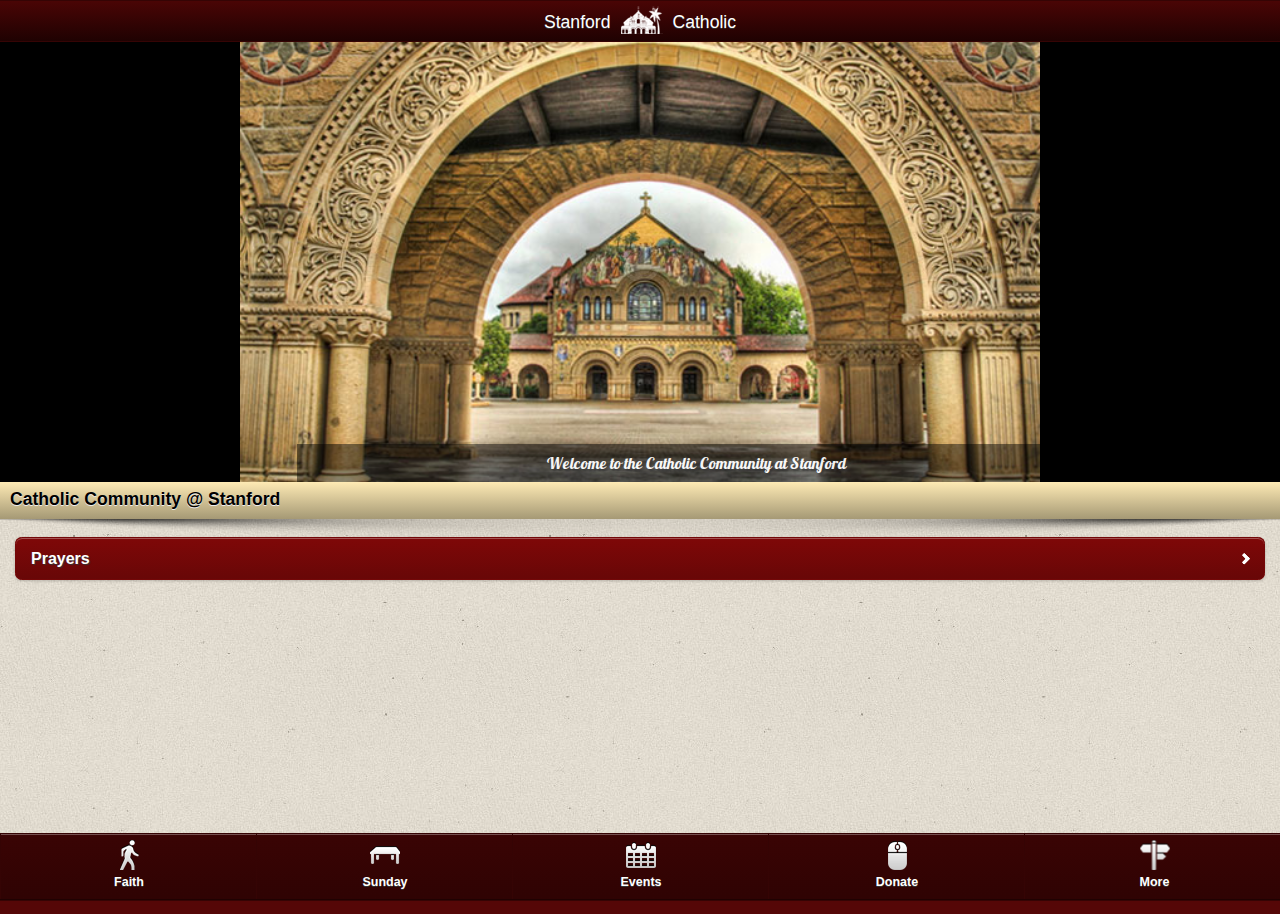
==== main.html @ c27f23b9 "1" ====
<!DOCTYPE html> 
<html> 
<head>
	<meta charset="utf-8">
    <meta name="viewport" content="width=device-width, initial-scale=1.0, maximum-scale=1.0, minimum-scale=1.0, user-scalable=no">
	<title>Stanford Catholic</title> 
    
<!-----begin siteloader---------->        
        <script>
window.onload = function() {

   document.getElementById("siteLoader2").style.display = "none";
   document.getElementById("hider2").style.display = "block";
}
</script>

<!------------BEGIN SITELOADER-------------->

<div id="siteLoader2">

<div style="position: fixed;
  top: 50%;
  lefts: 50%; width:100%; text-align:center;
  margin-top: -12px;
  margin-left: -12px;
  background-color:#550707 !important;">
  
  
  
   <img src="img2/loader.gif" width="24" height="24">  
  
   </div>

  </div> 
  
<!---end siteloader-->    




    
    
    <!--
    <link rel="apple-touch-icon" href="assets/images/apple-touch-icon.png"/>
    -->
    
    

    <script>
		if (window.screen.height==568) { // iPhone 4"
		document.querySelector("meta[name=viewport]").content="width=320.1";
		}
    </script>
   
    
  <!--
    <meta name="apple-mobile-web-app-capable" content="yes">
	<meta name="apple-mobile-web-app-status-bar-style" content="black">
-->
    
    <!-- css -->
    <link rel="stylesheet" href="assets/css/jquery.mobile-1.3.1.min.css" />
   <link rel="stylesheet" href="assets/css/style1.css">
 <!--    <link rel="stylesheet" href="assets/css/apprise.min.css" />  -->
    <link rel="stylesheet" href="assets/css/fonts.css">
    
    
    <link rel="stylesheet" href="stanford.css"><!--themerollser theme---> 
    <link rel="stylesheet" href="web4u.css"> 
    <link rel="stylesheet" href="http://web4uonline.com/stanford/web4u-out.css">
  
    
 
    <!-- JS -->
	<script src="phonegap.js"></script>
	
	    
    <script src="assets/js/jquery-1.8.2.min.js"></script>
    <script src="assets/js/jquery.mobile-1.3.0.min.js"></script>
   	<script src="assets/js/screen.js"></script>
   
<!-- 	
	<script src="assets/js/apprise-1.5.min.js"></script> 
-->	
	
	<script src="readinglink.js"></script>
	<script src="web4u.js"></script> 
	<script src="http://www.web4uonline.com/stanford/web4u-out.js"></script> 



    
    

<!----scripts to speed things up / scroll to top----------------->
<script>

$(":jqmData(role='collapsible')", $.mobile.activePage).click(function(e) {
    if (! $(this).hasClass('ui-collapsible-heading-collapsed')) {
        $.mobile.silentScroll($(this).offset().top);
    }
});


</script>

<script>
	
	// make collapsible items scroll to top on open
	$("div.ui-collapsible-set").live("expand", function(e) {
    var top = $(e.target).offset().top;
        if ($(window).scrollTop() > top)
            $(window).scrollTop(top);
});
		
	</script>


       
<script>
	
	//attempts to speed things up
	$.mobile.defaultPageTransition   = 'none';
	$.mobile.defaultDialogTransition = 'none';
	$.mobile.buttonMarkup.hoverDelay = 0;
	$document.bind("touchstart", function(event){});

</script>

	
<!-------------------------------------------------->

  
</head>
<body style="background-color:#550707;">

<!--///////////////////////////////////////////////////////////////////////////////////////-->
<!--/////////////////////////////////////HOME PAGE/////////////////////////////////////////-->			
<!--///////////////////////////////////////////////////////////////////////////////////////-->

<div data-role="page" id="homepage" data-theme="a" class="pagebg">


<div data-role='header' class='page-header' data-theme="b" >
<div class='title'>Stanford<img style='margin:-4px 9px -6px 11px !important;' src='img2/logo.png'>Catholic
</div>
</div>   



	<!-- slider -->
	<script>
		jQuery(function(){
			jQuery('#camera_wrap').camera({	
					
				loader				: 'false',
				navigation			: false,
				navigationHover		: false,
				fx					: 'scrollRight'	
		
			});
		});
	</script>
	<!-- /slider -->
	
	
<script src="slideshow.js"></script>	
	
	
	
	 	<div data-role="header" data-theme="a"> 
	<div class="pagetitle">Catholic Community @ Stanford</div> 
</div> 
    
	<div class="shadow1box">
		<img src="assets/images/shadow1.png" class="shadow1" alt="shadow">
	</div>
	
	 
    
    <div class="content-padd">    
    
<script src="http://web4uonline.com/stanford/homemessage.js"></script>


 
<!-- navigation -->
		<ul data-role="listview" data-inset="true" id="listview" style="margin-bottom:0px; margin-top:-10px !important;">


<li><a href='#prayers' data-prefetch data-transition='none' data-prefetch='true'>Prayers</a></li>

	<script src="http://web4uonline.com/stanford/homenav.js"></script>		 











    </ul>
        
        
 <!-- /navigation --> 
 
 
</div><!-- /content padd -->
</div><!-- /content role-->        
   
	
	
<!---for external home---->	
	
	

    
<!-- footer -->
<script src="inc-footer.js"></script>
<!-- /footer -->


	
</div><!-- /page -->


<!--///////////////////////////////////////////////////////////////////////////////////////-->
<!--/////////////////////////////////////HOME PAGE/////////////////////////////////////////-->			
<!--///////////////////////////////////////////////////////////////////////////////////////-->


<!--///////////////////////////////////////////////////////////////////////////////////////-->
<!--/////////////////////////////////////Mass Times/////////////////////////////////////////-->			
<!--///////////////////////////////////////////////////////////////////////////////////////-->

<div data-role="page" id="schedule" data-theme="a" class="pagebg">
	  
<script src="inc-header.js"></script>
 
<div data-role="content">
    
    <!-- banner & title -->
	<div class="bannerContainer">
		<img src="tops/group.jpg" class="banner">	
    </div>
    
    
  	
  		  	<div data-role="header" data-theme="a"> 
			<div class="pagetitle">Mass Times</div> 
			</div> 


    


    <div class="shadow1box"><img src="assets/images/shadow1.png" class="shadow1" alt="shadow"></div>
	<!-- /banner & title -->
    
    <div class="content-padd" >
     

 
            
<!----------------------BEGIN EXTERNAL FETCH--------------------->

<script>

function getSchedule() { 

 $.ajax({
  type: "GET",
  
  cache: false, 	
  url: "http://web4uonline.com/stanford/schedule.php",
//  data: "", 
   dataType: "json",
  success: function(schedule) 
  {
 document.getElementById("resultsSchedule").innerHTML=schedule.schedule;  
  }
  
  
});

}

</script>  

<script type="text/javascript">getSchedule();</script>

<div id="resultsSchedule">getting data...internet connection required</div>

 
 <!----------------------END EXTERNALFETCH--------------------->



    </div><!-- /content padd -->
	</div><!-- /content -->
	

	
	
	<!-- footer -->
<script src="inc-footer.js"></script>  
	<!-- /footer -->
	
</div><!-- /page -->


<!--///////////////////////////////////////////////////////////////////////////////////////-->
<!--/////////////////////////////////////END Mass Times/////////////////////////////////////////-->			
<!--///////////////////////////////////////////////////////////////////////////////////////-->

<!--///////////////////////////////////////////////////////////////////////////////////////-->
<!--/////////////////////////////////////Registration/////////////////////////////////////////-->			
<!--///////////////////////////////////////////////////////////////////////////////////////-->

<div data-role="page" id="registration" data-theme="a" class="pagebg">
	  
<script src="inc-header.js"></script>

<div data-role="content">
    
        
    
  	
  		  	<div data-role="header" data-theme="a"> 
			<div class="pagetitle">CC@S Regisration</div> 
			</div> 


    


    <div class="shadow1box"><img src="assets/images/shadow1.png" class="shadow1" alt="shadow"></div>
	<!-- /banner & title -->
    
    <div class="content-padd" >
  
    <div class="callout">
    
    <script type="text/javascript" src="http://form.jotform.co/jsform/32485479878880"></script>
    
    </div> <!---end callout--->       
	
	
	
	
	 </div><!-- /content padd -->
	</div><!-- /content -->

	
	
	<!-- footer -->  
<script src="inc-footer.js"></script>  
	<!-- /footer -->
	
</div><!-- /page -->


<!--///////////////////////////////////////////////////////////////////////////////////////-->
<!--/////////////////////////////////////END Registration/////////////////////////////////////////-->			
<!--///////////////////////////////////////////////////////////////////////////////////////-->


<!--///////////////////////////////////////////////////////////////////////////////////////-->
<!--/////////////////////////////////////Begin Time & Talent/////////////////////////////////////////-->			
<!--///////////////////////////////////////////////////////////////////////////////////////-->

<div data-role="page" id="talent" data-theme="a" class="pagebg">
	  
<script src="inc-header.js"></script>
 
<div data-role="content">
    
    <!-- banner & title -->
	<div class="bannerContainer">
		<img src="tops/group.jpg" class="banner">	
    </div>
    
    
  	
  		  	<div data-role="header" data-theme="a"> 
			<div class="pagetitle">Time &amp; Talent</div> 
			</div> 


    


    <div class="shadow1box"><img src="assets/images/shadow1.png" class="shadow1" alt="shadow"></div>
	<!-- /banner & title -->
    
    <div class="content-padd" >
     

 
            
<!----------------------BEGIN EXTERNAL FETCH--------------------->

<script>

function gettalent() { 

 $.ajax({
  type: "GET",
  
  cache: false, 	
  url: "http://web4uonline.com/stanford/talent.php",
//  data: "", 
   dataType: "json",
  success: function(talent) 
  {
 document.getElementById("resultstalent").innerHTML=talent.talent;  
  }
  
  
});

}

</script>  

<script type="text/javascript">gettalent();</script>

<div id="resultstalent">getting data...internet connection required</div>

 
 <!----------------------END EXTERNALFETCH--------------------->

    </div><!-- /content padd -->
	</div><!-- /content -->


	
	
	<!-- footer -->
<script src="inc-footer.js"></script>  
	<!-- /footer -->
	
</div><!-- /page -->


<!--///////////////////////////////////////////////////////////////////////////////////////-->
<!--/////////////////////////////////////Time & Talent/////////////////////////////////////////-->			
<!--///////////////////////////////////////////////////////////////////////////////////////-->



<!--///////////////////////////////////////////////////////////////////////////////////////-->
<!--/////////////////////////////////////SUNDAY/////////////////////////////////////////-->			
<!--///////////////////////////////////////////////////////////////////////////////////////-->
<div data-role="page" id="sunday" data-theme="a" class="pagebg">
<script src="inc-header.js"></script>

<head>
<meta content="text/html; charset=utf-8" http-equiv="Content-Type">
</head>

<div data-role="content">
  
  
     <script src="http://web4uonline.com/stanford/sunday.js"></script>
    
    
    
	</div><!-- /content -->  	 
	<!-- footer -->
<script src="inc-footer.js"></script>
	<!-- /footer -->
</div><!-- /page -->




<!--///////////////////////////////////////////////////////////////////////////////////////-->
<!--/////////////////////////////////////END Sunday/////////////////////////////////////////-->			
<!--///////////////////////////////////////////////////////////////////////////////////////-->








<!--///////////////////////////////////////////////////////////////////////////////////////-->
<!--/////////////////////////////////////BEGIN MASS TIMES/////////////////////////////////////////-->			
<!--///////////////////////////////////////////////////////////////////////////////////////-->

<div data-role="page" id="mass" data-theme="a" class="pagebg">
	  
<script src="inc-header.js"></script>

<div data-role="content">
    
    <!-- banner & title -->
	<div class="bannerContainer">
		<img src="tops/mass.jpg" class="banner">	
    </div>
    
    
  	
  		  	<div data-role="header" data-theme="a"> 
			<div class="pagetitle">Mass Times</div> 
			</div> 


    


    <div class="shadow1box"><img src="assets/images/shadow1.png" class="shadow1" alt="shadow"></div>
	<!-- /banner & title -->
    
    <div class="content-padd" >
     

  
            
<!----------------------BEGIN EXTERNAL FETCH--------------------->

<script>

function getmass() { 

 $.ajax({
  type: "GET",
  
  cache: false, 	
  url: "http://web4uonline.com/stanford/mass.php",
//  data: "", 
   dataType: "json",
  success: function(mass) 
  {
 document.getElementById("resultsmass").innerHTML=mass.mass;  
  }
  
  
});

}

</script>  

<script type="text/javascript">getmass();</script>

<div id="resultsmass">getting data...internet connection required</div>

 
 <!----------------------END EXTERNALFETCH--------------------->
	    </div><!-- /content padd -->
	</div><!-- /content -->

	
	<!-- footer -->
<script src="inc-footer.js"></script>
	<!-- /footer -->
	
</div><!-- /page -->


<!--///////////////////////////////////////////////////////////////////////////////////////-->
<!--/////////////////////////////////////END MASS TIMES/////////////////////////////////////////-->			
<!--///////////////////////////////////////////////////////////////////////////////////////-->


<!--///////////////////////////////////////////////////////////////////////////////////////-->
<!--/////////////////////////////////////CONTACT/////////////////////////////////////////-->			
<!--///////////////////////////////////////////////////////////////////////////////////////-->

<div data-role="page" id="contact" data-theme="a" class="pagebg">
	  
  <script src="inc-header.js"></script>
  
  <div data-role="content">
    
    <!-- banner & title -->
		

  	  	
  		  	<div data-role="header" data-theme="a"> 
			<div class="pagetitle">Contact & Parking & Directions</div> 
			</div> 


  	
  	
  	
        <div class="shadow1box"><img src="assets/images/shadow1.png" class="shadow1" alt="shadow"></div>
	<!-- /banner & title -->
    
    <div class="content-padd">

  
            
            
<!----------------------BEGIN EXTERNAL FETCH--------------------->

<script>

function getContact() { 

 $.ajax({
  type: "GET",
  
  cache: false, 	
  url: "http://web4uonline.com/stanford/contact.php",
//  data: "", 
   dataType: "json",
  success: function(contact) 
  {
 document.getElementById("resultsContact").innerHTML=contact.contact;  
  }
  
  
});

}

</script>  


<script type="text/javascript">getContact();</script>

<div id="resultsContact">getting data...internet connection required</div>

</div><!-- /content padd -->
	</div><!-- /content -->

 
 <!----------------------END EXTERNALFETCH--------------------->
            
    	
	<!-- footer -->
<script src="inc-footer.js"></script>
	<!-- /footer -->

	
</div><!-- /page -->


<!--///////////////////////////////////////////////////////////////////////////////////////-->
<!--/////////////////////////////////////CONTACT/////////////////////////////////////////-->			
<!--///////////////////////////////////////////////////////////////////////////////////////-->






<!--///////////////////////////////////////////////////////////////////////////////////////-->
<!--/////////////////////////////////////NEWS & EVENTS/////////////////////////////////////////-->			
<!--///////////////////////////////////////////////////////////////////////////////////////-->



<div data-role="page" id="news" data-theme="a" class="pagebg">
	  
  <script src="inc-header.js"></script>  
  

    <!-- banner & title -->
	<div class="bannerContainer">
		<img src="tops/ocean.jpg" class="banner">	
    </div>
  	
  	 	
  		  	<div data-role="header" data-theme="a"> 
			<div class="pagetitle">Upcoming Events</div> 
			</div> 

  	
        <div class="shadow1box"><img src="assets/images/shadow1.png" class="shadow1" alt="shadow"></div>
	<!-- /banner & title -->
    
    <div class="content-padd">
  
      
<!----------------------BEGIN EXTERNAL FETCH--------------------->

<script>

function getNews() { 

 $.ajax({
  type: "GET",
  
  cache: false, 	
  url: "http://web4uonline.com/stanford/news.php",
//  data: "", 
   dataType: "json",
  success: function(news) 
  {
 document.getElementById("resultsNews").innerHTML=news.news;
  
  }
  
  
});

}
</script>  

<script type="text/javascript">getNews();</script>
<div id="resultsNews">getting data...internet connection required</div>
 <!----------------------END EXTERNALFETCH--------------------->
 



</div><!--end editable--->

	
	
	
    </div><!--content padd -->
 
 
	
	
<!-- footer -->
<script src="inc-footer.js"></script>
<!-- /footer -->


</div><!-- /page -->


<!--///////////////////////////////////////////////////////////////////////////////////////-->
<!--/////////////////////////////////////END NEWS & EVENTS/////////////////////////////////////////-->			
<!--///////////////////////////////////////////////////////////////////////////////////////-->




<!--///////////////////////////////////////////////////////////////////////////////////////-->
<!--/////////////////////////////////////All Page Navigation/////////////////////////////////////////-->			
<!--///////////////////////////////////////////////////////////////////////////////////////-->
<div data-role="page" id="navigation2" data-theme="a" class="pagebg">
	<script src="inc-header.js"></script>

<div data-role="content">
	
<!----------------------BEGIN EXTERNAL FETCH--------------------->
<script>
function getNavigation() { 
 $.ajax({
  type: "GET",
  cache: false, 	
  url: "http://web4uonline.com/stanford/navigation.php",
//  data: "", 
   dataType: "json",
  success: function(navigation) 
  {
 document.getElementById("resultsNavigation").innerHTML=navigation.navigation; 
 
  }
});
}
</script>  


<script type="text/javascript">getNavigation();</script>
<div id="resultsNavigation">getting data...internet connection required</div>
<!----------------------END EXTERNALFETCH--------------------->
	
	
<!-- footer -->
<script src="inc-footer.js"></script>
<!-- /footer -->	


</div>
</div><!-- /page -->


<!--///////////////////////////////////////////////////////////////////////////////////////-->
<!--/////////////////////////////////////END All Navigation/////////////////////////////////////////-->			
<!--///////////////////////////////////////////////////////////////////////////////////////-->



<!--///////////////////////////////////////////////////////////////////////////////////////-->
<!--/////////////////////////////////////FAITH FORMATION NAV/////////////////////////////////////////-->			
<!--///////////////////////////////////////////////////////////////////////////////////////-->

<div data-role="page" id="faith" data-theme="a" class="pagebg">
<script src="inc-header.js"></script>



<!----------------------BEGIN EXTERNAL FETCH--------------------->
<script>
function getfaith() {$.ajax({type: "GET",cache: false, url: "http://web4uonline.com/stanford/faith.php",
//  data: "", 
dataType: "json", success: function(faith) 
{document.getElementById("resultsfaith").innerHTML=faith.faith;


}
});
}
</script>  


<script type="text/javascript">getfaith();</script>
<div id="resultsfaith">getting data...internet connection required</div>
<!----------------------END EXTERNALFETCH--------------------->
  	   
	
	<!-- footer -->
<script src="inc-footer.js"></script>
	<!-- /footer -->

	
</div><!-- /page -->



<!--///////////////////////////////////////////////////////////////////////////////////////-->
<!--/////////////////////////////////////END FAITH FORMATION NAV/////////////////////////////////////////-->			
<!--///////////////////////////////////////////////////////////////////////////////////////-->


<!--///////////////////////////////////////////////////////////////////////////////////////-->
<!--////////////////////////////////////MEDIA NAV/////////////////////////////////////////-->			
<!--///////////////////////////////////////////////////////////////////////////////////////-->

<div data-role="page" id="media" data-theme="a" class="pagebg">
<script src="inc-header.js"></script>

<!----------------------BEGIN EXTERNAL FETCH--------------------->
<script>
function getmedia() {$.ajax({type: "GET",cache: false, url: "http://web4uonline.com/stanford/media.php",
//  data: "", 
dataType: "json", success: function(media) 
{document.getElementById("resultsmedia").innerHTML=media.media;}
});
}
</script>  


<script type="text/javascript">getmedia();</script>
<div id="resultsmedia">getting data...internet connection required</div>
<!----------------------END EXTERNALFETCH--------------------->
  	   
	
	<!-- footer -->
<script src="inc-footer.js"></script>
	<!-- /footer -->

	
</div><!-- /page -->


<!--///////////////////////////////////////////////////////////////////////////////////////-->
<!--/////////////////////////////////////END MEDIA NAV/////////////////////////////////////////-->			
<!--///////////////////////////////////////////////////////////////////////////////////////-->


<!--///////////////////////////////////////////////////////////////////////////////////////-->
<!--/////////////////////////////////////ALUMNI/////////////////////////////////////////-->			
<!--///////////////////////////////////////////////////////////////////////////////////////-->

<div data-role="page" id="alumni" data-theme="a" class="pagebg">
	  
  <script src="inc-header.js"></script>
  
            
            
<!----------------------BEGIN EXTERNAL FETCH--------------------->

<script>

function getalumni() { 

 $.ajax({
  type: "GET",
  
  cache: false, 	
  url: "http://web4uonline.com/stanford/alumni.php",
//  data: "", 
   dataType: "json",
  success: function(alumni) 
  {
 document.getElementById("resultsalumni").innerHTML=alumni.alumni;  
  }
  
  
});

}

</script>  


<script type="text/javascript">getalumni();</script>

<div id="resultsalumni">getting data...internet connection required</div>

 
 <!----------------------END EXTERNALFETCH--------------------->
            
    	
	<!-- footer -->
<script src="inc-footer.js"></script>
	<!-- /footer -->

	
</div><!-- /page -->


<!--///////////////////////////////////////////////////////////////////////////////////////-->
<!--/////////////////////////////////////END ALUMNI/////////////////////////////////////////-->			
<!--///////////////////////////////////////////////////////////////////////////////////////-->


<!--///////////////////////////////////////////////////////////////////////////////////////-->
<!--/////////////////////////////////////DONATE/////////////////////////////////////////-->			
<!--///////////////////////////////////////////////////////////////////////////////////////-->

<div data-role="page" id="donate" data-theme="a" class="pagebg">
<script src="inc-header.js"></script>

  <div data-role="content">
    
 
		<!-- banner & title -->
	<div class="bannerContainer">
		<img src="tops/meal.jpg" class="banner">	
    </div>


  	  	
  		  	<div data-role="header" data-theme="a"> 
			<div class="pagetitle">Donate</div> 
			</div> 


  	
  	
  	
        <div class="shadow1box"><img src="assets/images/shadow1.png" class="shadow1" alt="shadow"></div>
	<!-- /banner & title -->
    
    <div class="content-padd">

<!----------------------BEGIN EXTERNAL FETCH--------------------->
<script>
function getDonate() {$.ajax({type: "GET",cache: false, url: "http://web4uonline.com/stanford/donate.php",
//  data: "", 
dataType: "json", success: function(donate) 
{document.getElementById("resultsDonate").innerHTML=donate.donate;}
});
}
</script>  


<script type="text/javascript">getDonate();</script>
<div id="resultsDonate">getting data...internet connection required</div>
<!----------------------END EXTERNALFETCH--------------------->
 
 
     </div><!-- /content padd -->
	</div><!-- /content -->

	  
	<!-- footer -->
<script src="inc-footer.js"></script>
	<!-- /footer -->
	
</div><!-- /page -->


<!--///////////////////////////////////////////////////////////////////////////////////////-->
<!--/////////////////////////////////////END DONATE/////////////////////////////////////////-->			
<!--///////////////////////////////////////////////////////////////////////////////////////-->

<!--///////////////////////////////////////////////////////////////////////////////////////-->
<!--/////////////////////////////////////PASTOR's REFLECTION/////////////////////////////////////////-->			
<!--///////////////////////////////////////////////////////////////////////////////////////-->

<div data-role="page" id="reflection" data-theme="a" class="pagebg">
<script src="inc-header.js"></script>
<!----------------------BEGIN EXTERNAL FETCH--------------------->
<script>
function getReflection() {$.ajax({type: "GET",cache: false, url: "http://web4uonline.com/stanford/reflection.php",
//  data: "", 
dataType: "json", success: function(reflection) 
{document.getElementById("resultsReflection").innerHTML=reflection.reflection;}
});
}
</script>  


<script type="text/javascript">getReflection();</script>
<div id="resultsReflection">getting data...internet connection required</div>
<!----------------------END EXTERNALFETCH--------------------->
 
	  
	<!-- footer -->
<script src="inc-footer.js"></script>
	<!-- /footer -->
	
</div><!-- /page -->


<!--///////////////////////////////////////////////////////////////////////////////////////-->
<!--/////////////////////////////////////PASTOR's REFLECTION/////////////////////////////////////////-->			
<!--///////////////////////////////////////////////////////////////////////////////////////-->


<!--///////////////////////////////////////////////////////////////////////////////////////-->
<!--/////////////////////////////////////////SONGS/////////////////////////////////////////-->			
<!--///////////////////////////////////////////////////////////////////////////////////////-->

<div data-role="page" id="songs" data-theme="a" class="pagebg">
<script src="inc-header.js"></script>
<!----------------------BEGIN EXTERNAL FETCH--------------------->
<script>
function getmusic() {$.ajax({type: "GET",cache: false, url: "http://web4uonline.com/stanford/music.php",
//  data: "", 
dataType: "json", success: function(music) 
{document.getElementById("resultsmusic").innerHTML=music.music;}
});
}
</script>  


<script type="text/javascript">getmusic();</script>
<div id="resultsmusic">getting data...internet connection required</div>
<!----------------------END EXTERNALFETCH--------------------->
 
	  
	<!-- footer -->
<script src="inc-footer.js"></script>
	<!-- /footer -->
	
</div><!-- /page -->


<!--///////////////////////////////////////////////////////////////////////////////////////-->
<!--/////////////////////////////////////SONGS/////////////////////////////////////////-->			
<!--///////////////////////////////////////////////////////////////////////////////////////-->

<!--///////////////////////////////////////////////////////////////////////////////////////-->
<!--/////////////////////////////////////////ANNOUCEMENTS/////////////////////////////////////////-->			
<!--///////////////////////////////////////////////////////////////////////////////////////-->

<div data-role="page" id="announcements" data-theme="a" class="pagebg">
<script src="inc-header.js"></script>
<!----------------------BEGIN EXTERNAL FETCH--------------------->
<script>
function getannouncements() {$.ajax({type: "GET",cache: false, url: "http://web4uonline.com/stanford/announcements.php",
//  data: "", 
dataType: "json", success: function(announcements) 
{document.getElementById("resultsannouncements").innerHTML=announcements.announcements;}
});
}
</script>  


<script type="text/javascript">getannouncements();</script>
<div id="resultsannouncements">getting data...internet connection required</div>
<!----------------------END EXTERNALFETCH--------------------->
 
	  
	<!-- footer -->
<script src="inc-footer.js"></script>
	<!-- /footer -->
	
</div><!-- /page -->


<!--///////////////////////////////////////////////////////////////////////////////////////-->
<!--/////////////////////////////////////ANNOUNCEMENTS/////////////////////////////////////////-->			
<!--///////////////////////////////////////////////////////////////////////////////////////-->

<!--///////////////////////////////////////////////////////////////////////////////////////-->
<!--/////////////////////////////////////////2nd COLLECTION/////////////////////////////////////////-->			
<!--///////////////////////////////////////////////////////////////////////////////////////--

<div data-role="page" id="secondCollection">
<script src="http://www.web4uonline.com/newman/app/inc-header.js"></script>
<!----------------------BEGIN EXTERNAL FETCH---------------------
<script>
function getsecondCollection() {$.ajax({type: "GET",cache: false, url: "http://web4uonline.com/stanford/secondCollection.php",
//  data: "", 
dataType: "json", success: function(secondCollection) 
{document.getElementById("resultssecondCollection").innerHTML=secondCollection.secondCollection;}
});
}
</script>  


<script type="text/javascript">getsecondCollection();</script>
<div id="resultssecondCollection">getting data...internet connection required</div>
<!----------------------END EXTERNALFETCH--------------------->
 
	  
	<!-- footer --
<script src="inc-footer.js"></script>
	<!-- /footer --
	
</div><!-- /page -->


<!--///////////////////////////////////////////////////////////////////////////////////////-->
<!--/////////////////////////////////////2nd COLLECTIOn/////////////////////////////////////////-->			
<!--///////////////////////////////////////////////////////////////////////////////////////-->


<!--///////////////////////////////////////////////////////////////////////////////////////-->
<!--/////////////////////////////////////////ORDER OF MASS/////////////////////////////////////////-->			
<!--///////////////////////////////////////////////////////////////////////////////////////-->

<div data-role="page" id="orderMass" data-theme="a" class="pagebg">
<script src="inc-header.js"></script>
<!----------------------BEGIN EXTERNAL FETCH--------------------->
<script>
function getorderMass() {$.ajax({type: "GET",cache: false, url: "http://web4uonline.com/stanford/orderMass.php",
//  data: "", 
dataType: "json", success: function(orderMass) 
{document.getElementById("resultsorderMass").innerHTML=orderMass.orderMass;}
});
}
</script>  


<script type="text/javascript">getorderMass();</script>
<div id="resultsorderMass">getting data...internet connection required</div>
<!----------------------END EXTERNALFETCH--------------------->
 
	  
	<!-- footer -->
<script src="inc-footer.js"></script>
	<!-- /footer -->
	
</div><!-- /page -->


<!--///////////////////////////////////////////////////////////////////////////////////////-->
<!--/////////////////////////////////////ORDER OF MASS/////////////////////////////////////////-->			
<!--///////////////////////////////////////////////////////////////////////////////////////-->






<!--///////////////////////////////////////////////////////////////////////////////////////-->
<!--/////////////////////////////////////EXAMINATION/////////////////////////////////////////-->			
<!--///////////////////////////////////////////////////////////////////////////////////////-->

<div data-role="page" id="guideConfession" data-theme="a" class="pagebg" style="background-image:url('img2/texture2.jpg') !important;">
<script src="inc-header.js"></script>
 
       
<!----------------------BEGIN EXTERNAL FETCH--------------------->
<script>
function getexamination() {$.ajax({type: "GET",cache: false, url: "http://web4uonline.com/stanford/examination.php",
//  data: "", 
dataType: "json", success: function(examination) 
{document.getElementById("resultsexamination").innerHTML=examination.examination;}
});
}
</script>  


<script type="text/javascript">getexamination();</script>
<div id="resultsexamination">getting data...internet connection required</div>
<!----------------------END EXTERNALFETCH--------------------->
   
   
   
   
	
	<!-- footer -->
<script src="inc-footer.js"></script>
	<!-- /footer -->

	
</div><!-- /page -->


<!--///////////////////////////////////////////////////////////////////////////////////////-->
<!--/////////////////////////////////////EXAMINATION/////////////////////////////////////////-->			
<!--///////////////////////////////////////////////////////////////////////////////////////-->

<!--///////////////////////////////////////////////////////////////////////////////////////-->
<!--/////////////////////////////////////RETREAT/////////////////////////////////////////-->			
<!--///////////////////////////////////////////////////////////////////////////////////////--

<div data-role="page" id="retreat" data-theme="a" class="pagebg">
<script src="inc-header.js"></script>
 
       
<!----------------------BEGIN EXTERNAL FETCH---------------------
<script>
function getretreat() {$.ajax({type: "GET",cache: false, url: "http://web4uonline.com/stanford/retreat.php",
//  data: "", 
dataType: "json", success: function(retreat) 
{document.getElementById("resultsretreat").innerHTML=retreat.retreat;}
});
}
</script>  


<script type="text/javascript">getretreat();</script>
<div id="resultsretreat">getting data...internet connection required</div>
<!----------------------END EXTERNALFETCH--------------------->
   
   
   
   
	
	<!-- footer --
<script src="inc-footer.js"></script>
	<!-- /footer --

	
</div><!-- /page -->


<!--///////////////////////////////////////////////////////////////////////////////////////-->
<!--/////////////////////////////////////END RETREAT/////////////////////////////////////////-->			
<!--///////////////////////////////////////////////////////////////////////////////////////-->

<!--///////////////////////////////////////////////////////////////////////////////////////-->
<!--/////////////////////////////////////BIBLE STUDY/////////////////////////////////////////-->			
<!--///////////////////////////////////////////////////////////////////////////////////////--

<div data-role="page" id="biblestudy" data-theme="a" class="pagebg">
<script src="inc-header.js"></script> 
   
<!----------------------BEGIN EXTERNAL FETCH---------------------
<script>
function getbiblestudy() {$.ajax({type: "GET",cache: false, url: "http://web4uonline.com/stanford/biblestudy.php",
//  data: "", 
dataType: "json", success: function(biblestudy) 
{document.getElementById("resultsbiblestudy").innerHTML=biblestudy.biblestudy;}
});
}
</script>  

<script type="text/javascript">getbiblestudy();</script>
<div id="resultsbiblestudy">getting data...internet connection required</div>
<!----------------------END EXTERNALFETCH--------------------->
   <!-- footer --
<script src="inc-footer.js"></script>
	<!-- /footer --
</div><!-- /page -->

<!--///////////////////////////////////////////////////////////////////////////////////////-->
<!--/////////////////////////////////////END BIBLE STUDY/////////////////////////////////////////-->			
<!--///////////////////////////////////////////////////////////////////////////////////////-->

<!--///////////////////////////////////////////////////////////////////////////////////////-->
<!--/////////////////////////////////////EXTRA 1/////////////////////////////////////////-->			
<!--///////////////////////////////////////////////////////////////////////////////////////-->

<div data-role="page" id="extra1" data-theme="a" class="pagebg">
<script src="inc-header.js"></script> 
   
<!----------------------BEGIN EXTERNAL FETCH--------------------->
<script>
function getextra1() {$.ajax({type: "GET",cache: false, url: "http://web4uonline.com/stanford/extra1.php",
//  data: "", 
dataType: "json", success: function(extra1) 
{document.getElementById("resultsextra1").innerHTML=extra1.extra1;}
});
}
</script>  

<script type="text/javascript">getextra1();</script>
<div id="resultsextra1">getting data...internet connection required</div>
<!----------------------END EXTERNALFETCH--------------------->
   <!-- footer -->
<script src="inc-footer.js"></script>
	<!-- /footer -->
</div><!-- /page -->

<!--///////////////////////////////////////////////////////////////////////////////////////-->
<!--/////////////////////////////////////END EXTRA 1/////////////////////////////////////////-->			
<!--///////////////////////////////////////////////////////////////////////////////////////-->

<!--///////////////////////////////////////////////////////////////////////////////////////-->
<!--/////////////////////////////////////EXTRA 2/////////////////////////////////////////-->			
<!--///////////////////////////////////////////////////////////////////////////////////////-->

<div data-role="page" id="extra2" data-theme="a" class="pagebg">
<script src="inc-header.js"></script> 
   
<!----------------------BEGIN EXTERNAL FETCH--------------------->
<script>
function getextra2() {$.ajax({type: "GET",cache: false, url: "http://web4uonline.com/stanford/extra2.php",
//  data: "", 
dataType: "json", success: function(extra2) 
{document.getElementById("resultsextra2").innerHTML=extra2.extra2;}
});
}
</script>  

<script type="text/javascript">getextra2();</script>
<div id="resultsextra2">getting data...internet connection required</div>
<!----------------------END EXTERNALFETCH--------------------->
   <!-- footer -->
<script src="inc-footer.js"></script>
	<!-- /footer -->
</div><!-- /page -->

<!--///////////////////////////////////////////////////////////////////////////////////////-->
<!--/////////////////////////////////////END EXTRA 2/////////////////////////////////////////-->			
<!--///////////////////////////////////////////////////////////////////////////////////////-->

<!--///////////////////////////////////////////////////////////////////////////////////////-->
<!--/////////////////////////////////////EXTRA 3/////////////////////////////////////////-->			
<!--///////////////////////////////////////////////////////////////////////////////////////-->

<div data-role="page" id="extra3" data-theme="a" class="pagebg">
<script src="inc-header.js"></script> 
   
<!----------------------BEGIN EXTERNAL FETCH--------------------->
<script>
function getextra3() {$.ajax({type: "GET",cache: false, url: "http://web4uonline.com/stanford/extra3.php",
//  data: "", 
dataType: "json", success: function(extra3) 
{document.getElementById("resultsextra3").innerHTML=extra3.extra3;}
});
}
</script>  

<script type="text/javascript">getextra3();</script>
<div id="resultsextra3">getting data...internet connection required</div>
<!----------------------END EXTERNALFETCH--------------------->
   <!-- footer -->
<script src="inc-footer.js"></script>
	<!-- /footer -->
</div><!-- /page -->

<!--///////////////////////////////////////////////////////////////////////////////////////-->
<!--/////////////////////////////////////END EXTRA 3/////////////////////////////////////////-->			
<!--///////////////////////////////////////////////////////////////////////////////////////-->


<!--///////////////////////////////////////////////////////////////////////////////////////-->
<!--/////////////////////////////////////EXTRA 4/////////////////////////////////////////-->			
<!--///////////////////////////////////////////////////////////////////////////////////////-->

<div data-role="page" id="extra4" data-theme="a" class="pagebg">
<script src="inc-header.js"></script> 
   
<!----------------------BEGIN EXTERNAL FETCH--------------------->
<script>
function getextra4() {$.ajax({type: "GET",cache: false, url: "http://web4uonline.com/stanford/extra4.php",
//  data: "", 
dataType: "json", success: function(extra4) 
{document.getElementById("resultsextra4").innerHTML=extra4.extra4;}
});
}
</script>  

<script type="text/javascript">getextra4();</script>
<div id="resultsextra4">getting data...internet connection required</div>
<!----------------------END EXTERNALFETCH--------------------->
   <!-- footer -->
<script src="inc-footer.js"></script>
	<!-- /footer -->
</div><!-- /page -->

<!--///////////////////////////////////////////////////////////////////////////////////////-->
<!--/////////////////////////////////////END EXTRA 4/////////////////////////////////////////-->			
<!--///////////////////////////////////////////////////////////////////////////////////////-->


<!--///////////////////////////////////////////////////////////////////////////////////////-->
<!--/////////////////////////////////////EXTRA 5/////////////////////////////////////////-->			
<!--///////////////////////////////////////////////////////////////////////////////////////-->




<!--///////////////////////////////////////////////////////////////////////////////////////-->
<!--/////////////////////////////////////END EXTRA 5/////////////////////////////////////////-->			
<!--///////////////////////////////////////////////////////////////////////////////////////-->
<div data-role="page" id="extra5" data-theme="a" class="pagebg">
<script src="inc-header.js"></script>

<head>
<meta content="text/html; charset=utf-8" http-equiv="Content-Type">
</head>

<div data-role="content">
  
     <script src="http://web4uonline.com/stanford/extra5.js"></script>
    
	</div><!-- /content -->  	 
	<!-- footer -->
<script src="inc-footer.js"></script>
	<!-- /footer -->
</div><!-- /page -->



<!--///////////////////////////////////////////////////////////////////////////////////////-->
<!--/////////////////////////////////////EXTRA 6/////////////////////////////////////////-->			
<!--///////////////////////////////////////////////////////////////////////////////////////-->
<div data-role="page" id="extra6" data-theme="a" class="pagebg">
<script src="inc-header.js"></script>

<head>
<meta content="text/html; charset=utf-8" http-equiv="Content-Type">
</head>

<div data-role="content">
  
     <script src="http://www.web4uonline.com/stanford/extra6.js"></script>
    
	</div><!-- /content -->  	 
	<!-- footer -->
<script src="inc-footer.js"></script>
	<!-- /footer -->
</div><!-- /page -->
<!--///////////////////////////////////////////////////////////////////////////////////////-->
<!--/////////////////////////////////////END EXTRA 6/////////////////////////////////////////-->			
<!--///////////////////////////////////////////////////////////////////////////////////////-->

<!--///////////////////////////////////////////////////////////////////////////////////////-->
<!--/////////////////////////////////////EXTRA 7/////////////////////////////////////////-->			
<!--///////////////////////////////////////////////////////////////////////////////////////-->
<div data-role="page" id="extra7" data-theme="a" class="pagebg">
<script src="inc-header.js"></script>

<head>
<meta content="text/html; charset=utf-8" http-equiv="Content-Type">
</head>

<div data-role="content">
  
     <script src="http://www.web4uonline.com/stanford/extra7.js"></script>
    
	</div><!-- /content -->  	 
	<!-- footer -->
<script src="inc-footer.js"></script>
	<!-- /footer -->
</div><!-- /page -->
<!--///////////////////////////////////////////////////////////////////////////////////////-->
<!--/////////////////////////////////////END EXTRA 7/////////////////////////////////////////-->			
<!--///////////////////////////////////////////////////////////////////////////////////////-->





<!--///////////////////////////////////////////////////////////////////////////////////////-->
<!--/////////////////////////////////////PARISH PERKS/////////////////////////////////////////-->			
<!--///////////////////////////////////////////////////////////////////////////////////////--

<div data-role="page" id="perks" data-theme="a" class="pagebg"> 
<script src="inc-header.js"></script>
 
       
<!----------------------BEGIN EXTERNAL FETCH---------------------
<script>
function getperks() {$.ajax({type: "GET",cache: false, url: "http://web4uonline.com/stanford/perks.php",
//  data: "", 
dataType: "json", success: function(perks) 
{document.getElementById("resultsperks").innerHTML=perks.perks;}
});
}
</script>  


<script type="text/javascript">getperks();</script>
<div id="resultsperks">getting data...internet connection required</div>
<!----------------------END EXTERNALFETCH--------------------->
   
   
   
   
	
	<!-- footer --
<script src="inc-footer.js"></script>
	<!-- /footer --

	
</div><!-- /page -->


<!--///////////////////////////////////////////////////////////////////////////////////////-->
<!--/////////////////////////////////////END PARISH PERKS//////////////////////////////////-->			
<!--///////////////////////////////////////////////////////////////////////////////////////-->


<!--///////////////////////////////////////////////////////////////////////////////////////-->
<!--/////////////////////////////////////SPONSORS/////////////////////////////////////////-->			
<!--///////////////////////////////////////////////////////////////////////////////////////--

<div data-role="page" id="sponsors" data-theme="a" class="pagebg"> 
<script src="inc-header.js"></script>
 
       
<!----------------------BEGIN EXTERNAL FETCH---------------------
<script>
function getsponsors() {$.ajax({type: "GET",cache: false, url: "http://web4uonline.com/stanford/sponsors.php",
//  data: "", 
dataType: "json", success: function(sponsors) 
{document.getElementById("resultssponsors").innerHTML=sponsors.sponsors;}
});
}
</script>  


<script type="text/javascript">getsponsors();</script>
<div id="resultssponsors">getting data...internet connection required</div>
<!----------------------END EXTERNALFETCH--------------------->
   
   
   
   
	
	<!-- footer --
<script src="inc-footer.js"></script>
	<!-- /footer --

	
</div><!-- /page -->


<!--///////////////////////////////////////////////////////////////////////////////////////-->
<!--/////////////////////////////////////SPONSORS//////////////////////////////////-->			
<!--///////////////////////////////////////////////////////////////////////////////////////-->

                                                    
<!--///////////////////////////////////////////////////////////////////////////////////////-->
<!--/////////////////////////////////////ABOUT THE APP/////////////////////////////////////////-->			
<!--///////////////////////////////////////////////////////////////////////////////////////-->

<div data-role="page" id="app" data-theme="a" class="pagebg"> 
<script src="inc-header.js"></script>
 
       
<!----------------------BEGIN EXTERNAL FETCH--------------------->
<script>
function getapp() {$.ajax({type: "GET",cache: false, url: "http://web4uonline.com/stanford/app.php",
//  data: "", 
dataType: "json", success: function(app) 
{document.getElementById("resultsapp").innerHTML=app.app;}
});
}
</script>  


<script type="text/javascript">getapp();</script>
<div id="resultsapp">getting data...internet connection required</div>
<!----------------------END EXTERNALFETCH--------------------->
   
   
   
   
	
	<!-- footer -->
<script src="inc-footer.js"></script>
	<!-- /footer -->

	
</div><!-- /page -->


<!--///////////////////////////////////////////////////////////////////////////////////////-->
<!--/////////////////////////////////////END ABOUT THE APP//////////////////////////////////-->			
<!--///////////////////////////////////////////////////////////////////////////////////////-->



<!--///////////////////////////////////////////////////////////////////////////////////////-->
<!--/////////////////////////////////////PRAYERS/////////////////////////////////////////-->			
<!--///////////////////////////////////////////////////////////////////////////////////////-->

<div data-role="page" id="prayers" data-theme="a" class="pagebg">
<script src="inc-header.js"></script>
 

<div data-role="content">
    
   
  	
  		<div data-role="header" data-theme="a"> 
			<div class="pagetitle">Prayers</div> 
			</div> 


  	
  	
        <div class="shadow1box">
			<img src="assets/images/shadow1.png" class="shadow1" alt="shadow"></div>
	<!-- /banner & title -->
    
    <div class="content-padd">
            
           
            
            
<div data-role='collapsible-set' data-theme="a"><!---the set --->




<div data-role='collapsible'>
<h3>Our Father</h3>
					
<p>		
Our Father who art in heaven, <br>
Hallowed be thy name.  <br>
Thy kingdom come. <br>
Thy will be done on earth, as it is in heaven. <br>
Give us this day our daily bread, <br>
and forgive us our trespasses, <br>
as we forgive those who trespass against us, <br>
and lead us not into temptation, <br>
but deliver us from evil.</p>			
</div>				
					


<div data-role='collapsible'>
					<h3>Hail Mary</h3>
					
<p>						
Hail Mary,
full of Grace,
the Lord is with thee.
Blessed art thou among women,
and blessed is the fruit
of thy womb, Jesus.
Holy Mary,
Mother of God,
pray for us sinners now,
and at the hour of death.
Amen.
</p>		
					</div>	


						
					
<div data-role='collapsible'>
					<h3>Glory Be</h3>
<p>						
Glory be to the Father,
and to the Son,
and to the Holy Spirit.
As it was in the beginning,
is now,
and ever shall be,
world without end.
Amen.
</p>
</div>	


	
					
					

					
<div data-role='collapsible'>


					<h3>Guardian Angel Prayer</h3>
<p>						
Angel of God,
my guardian dear,
To whom God's love
commits me here,
Ever this day,
be at my side,
To light and guard,
Rule and guide.
Amen.
</p>
	</div>	


<div data-role='collapsible'>
					<h3>St. Michael the Archangel</h3>
					
<p>						
St. Michael the Archangel,
defend us in battle.
Be our defense against the wickedness and snares of the Devil.
May God rebuke him, we humbly pray,
and do thou,
O Prince of the heavenly hosts,
by the power of God,
thrust into hell Satan,
and all the evil spirits,
who prowl about the world
seeking the ruin of souls. Amen.
</p>

	</div>	





<div data-role='collapsible'>
					<h3>Come Holy Spirit</h3>
					
<p>						
Come, Holy Spirit, fill the hearts of Thy faithful and enkindle in them the fire of Thy love.
</p>
<p>
<strong>Leader:</strong> Send forth Thy Spirit and they shall be created. <br>
<strong>Response:</strong> And Thou shalt renew the face of the earth.
</p>
<p>
Let us pray. O God, Who didst instruct the hearts of the faithful by the light of the Holy Spirit, grant us in the same Spirit to be truly wise, and ever to rejoice in His consolation. Through Christ our Lord.
</p>


	</div>	
	
	
	

<div data-role='collapsible'>
					<h3>Memorare</h3>
<p>					
Remember, O most gracious Virgin Mary, that never was it known that anyone who fled to thy protection, implored thy help, or sought thine intercession was left unaided.
Inspired by this confidence, I fly unto thee, O Virgin of virgins, my mother; to thee do I come, before thee I stand, sinful and sorrowful. O Mother of the Word Incarnate, despise not my petitions, but in thy mercy hear and answer me. Amen.	

</div>





	
	

	
	<div data-role='collapsible'>
					<h3>Hail Holy Queen</h3>

	
	<p>
	Hail, holy Queen, mother of mercy, our life, our sweetness, and our hope. To thee do we cry, poor banished children of Eve. To thee do we send up our sighs mourning and weeping in this valley of tears. Turn then, most gracious advocate, thine eyes of mercy toward us, and after this our exile show us the blessed fruit of thy womb, Jesus. O clement, O loving, O sweet Virgin Mary.

Pray for us, O Holy Mother of God.

That we may be made worthy of the promises of Christ.
</p>
</div>





<div data-role='collapsible'>
					<h3>The Rosary</h3>

<p>
<strong>The Rosary is prayed in the following manner:
</strong>
<ol>
<li>Make the Sign of the Cross: In the Name of the Father, and of the Son and of the Holy Spirit.</li>
<li>Pray the Apostle's Creed.</li>
<li>Pray one Our Father, One Hail Mary, and One Glory Be.</li>
<li>Pray each of the five 'decades' of the Rosary. A decade consists one one Our Father, ten Hail Marys, and one Glory Be. While praying the ten Hail Mary's for each of the five decades, you may want to meditate on the mysteries outlined below. Each set of mysteries offers one meditation for each of the five decades of the Rosary. </li>

<li>The Rosary ends by praying the Hail Holy Queen, also found above.</li>
</ol>

</p>


<h4>Joyful Mysteries</h4>
<ol>
<li> The Annunciation </li>
<li>  The Visitation </li>
<li>  The Nativity </li>
<li>  The Presentation </li>
<li> The Finding of Jesus in the Temple </li>

</ol>



<h4>Sorrowful Mysteries</h4>
<ol> 
<li> The Agony in the Garden </li>
<li>  The Scourging at the Pillar </li>
<li> The Crowning with Thorns </li>
<li> The Carrying of the Cross </li>
<li> The Crucifixion </li>

</ol>



<h4>Glorious Mysteries</h4>
<ol> 
<li> The Resurrection </li>
<li>  The Ascension </li>
<li> The Descent of the Holy Spirit</li>
<li> The Assumption of the Blessed Virgin Mary </li>
<li> The Coronation of the Blessed Virgin Mary </li>

</ol>


<h4>Luminous Mysteries</h4>
<ol> 
<li>  The Baptism in the Jordan </li>
<li>  The Wedding at Cana </li>
<li> Proclamation of the Kingdom</li>
<li> The Transfiguration </li>
<li> Institution of the Eucharist </li>

</ol>

</div>

<div data-role='collapsible'>
					<h3>Magnificat</h3>
					<p>
My soul proclaims the greatness of the Lord,
my spirit rejoices in God my Savior
for he has looked with favor on his lowly servant.
From this day all generations will call me blessed:
the Almighty has done great things for me,
and holy is his Name.
</p><p>
He has mercy on those who fear him
in every generation.
He has shown the strength of his arm,
he has scattered the proud in their conceit.<p>
</p><p>
He has cast down the mighty from their thrones,
and has lifted up the lowly.
He has filled the hungry with good things,
and the rich he has sent away empty.
</p><p>
He has come to the help of his servant Israel
for he remembered his promise of mercy,
the promise he made to our fathers,
to Abraham and his children forever. 
</p>

<p>
(Lk 1:46-55)
</p>
	</div>

<div data-role='collapsible'>
					<h3>Apostle's Creed</h3>
					
<p>						
I believe in God,<br>
the Father almighty,<br>
Creator of heaven and earth,<br>
<p>	
and in Jesus Christ, his only Son, our Lord,<br>
who was conceived by the Holy Spirit,<br>
born of the Virgin Mary,<br>
suffered under Pontius Pilate,<br>
was crucified, died and was buried;<br>
he descended into hell;<br>
on the third day he rose again from the dead;<br>
he ascended into heaven,<br>
and is seated at the right hand of God the Father almighty;<br>
from there he will come to judge the living and the dead.<br>
<p>	
I believe in the Holy Spirit,<br>
the holy catholic Church,<br>
the communion of saints,<br>
the forgiveness of sins,<br>
the resurrection of the body,<br>
and life everlasting.<br> Amen.

Amen.
</p>


</div>	


<div data-role='collapsible'>
					<h3>Nicene Creed</h3>
					
<p>						
I believe in one God, <br>
the Father almighty, <br>
maker of heaven and earth, <br>
of all things visible and invisible. <br>
<p>
I believe in one Lord Jesus Christ, <br>
the Only Begotten Son of God, <br>
born of the Father before all ages. <br>
God from God, Light from Light, <br>
true God from true God, <br>
begotten, not made, consubstantial with the Father; <br>
through him all things were made. <br>
For us men and for our salvation <br>
he came down from heaven, <br>
and by the Holy Spirit was incarnate of the Virgin Mary,<br>
and became man.<br>
For our sake he was crucified under Pontius Pilate,<br>
he suffered death and was buried,<br>
and rose again on the third day<br>
in accordance with the Scriptures.<br>
He ascended into heaven<br>
and is seated at the right hand of the Father.<br>
He will come again in glory<br>
to judge the living and the dead<br>
and his kingdom will have no end.<br>
<p>
I believe in the Holy Spirit, the Lord, the giver of life,<br>
who proceeds from the Father and the Son,<br>
who with the Father and the Son is adored and glorified,<br>
who has spoken through the prophets.<br>
<p>
I believe in one, holy, catholic and apostolic Church.<br>
I confess one Baptism for the forgiveness of sins<br>
and I look forward to the resurrection of the dead<br>
and the life of the world to come. Amen.<br>
</p>
Amen.



</div>	







<div data-role='collapsible'>
					<h3>Prayer for Vocations</h3>

<p>
O Holy Spirit, Spirit of wisdom and divine love, impart Your knowledge, understanding, and counsel to youth that they may know the vocation wherein they can best serve God. Give them courage and strength to follow God's holy will. Guide their uncertain steps, strengthen their resolutions, shield their chastity, fashion their minds, conquer their hearts, and lead them to the vineyards where they will labor in God's holy service.
Amen.
</p>
</div>




<div data-role='collapsible' >
					<h3>Te Deum</h3>
<p>
O God, we praise Thee, and acknowledge Thee to be the supreme Lord.
Everlasting Father, all the earth worships Thee.
All the Angels, the heavens and all angelic powers,
All the Cherubim and Seraphim, continuously cry to Thee:
Holy, Holy, Holy, Lord God of Hosts!
Heaven and earth are full of the Majesty of Thy glory.
The glorious choir of the Apostles,
The wonderful company of Prophets,
The white-robed army of Martyrs, praise Thee.
Holy Church throughout the world acknowledges Thee:
The Father of infinite Majesty;
Thy adorable, true and only Son;
Also the Holy Spirit, the Comforter.
O Christ, Thou art the King of glory!
Thou art the everlasting Son of the Father.
When Thou tookest it upon Thyself to deliver man,
Thou didst not disdain the Virgin's womb.
Having overcome the sting of death, Thou opened the Kingdom of Heaven to all
believers.
Thou sitest at the right hand of God in the glory of the Father.
We believe that Thou willst come to be our Judge.
We, therefore, beg Thee to help Thy servants whom Thou hast redeemed with Thy
Precious Blood.
Let them be numbered with Thy Saints in everlasting glory.
</p>
</div>



	<div data-role='collapsible' >
					<h3>Make Me a Channel of Your Peace</h3>

<p>
Lord, make me a channel of thy peace,
that where there is hatred, I may bring love;
that where there is wrong,
 I may bring the spirit of forgiveness;
that where there is discord, I may bring harmony;
that where there is error, I may bring truth;
that where there is doubt, I may bring faith;
that where there is despair, I may bring hope;
that where there are shadows, I may bring light;
that where there is sadness, I may bring joy.
Lord, grant that I may seek rather to 
comfort than to be comforted;
to understand, than to be understood;
to love, than to be loved.
For it is by self-forgetting that one finds.
It is by forgiving that one is forgiven.
It is by dying that one awakens to Eternal Life.

<br><br>

- St. Francis of Assissi
</p>



</div><!--end St. Francis Prayer--->




</div><!--end collapsible set--->


	
  


					
				


	



	

	

    </div><!-- /content padd -->
	</div><!-- /content -->





   
   
	
	<!-- footer -->
<script src="inc-footer.js"></script>
	<!-- /footer -->

	
</div><!-- /page -->


<!--///////////////////////////////////////////////////////////////////////////////////////-->
<!--/////////////////////////////////////END PRAYERS/////////////////////////////////////////-->			
<!--///////////////////////////////////////////////////////////////////////////////////////-->








<!--///////////////////////////////////////////////////////////////////////////////////////-->
<!--///////////////////////////////////////////////////////////////////////////////////////-->			
<!--///////////////////////////////////////////////////////////////////////////////////////-->
<!--///////////////////////////////////////////////////////////////////////////////////////-->
<!--////////////////////////////////////////////////////////////////////////////////////////-->			
<!--////////////////////////////////////END PAGES///////////////////////////////////////////-->


<!--plugin scripts-->
    
<script src="childbrowser.js"></script>




<!--------------------------------------FOR PUSH------------------------------------->
	
   <!--<script type="text/javascript" charset="utf-8" src="cordova-2.2.0.js"></script>-->
        
      
        <script type="text/javascript" src="PushNotification.js"></script>
        <script src="pushwoosh.js" type="text/javascript"></script>
        
        <script type="text/javascript">
            var pushNotification;
            
            function onDeviceReady() {
                $("#app-status-ul").append('<li>deviceready event received</li>');
                
				document.addEventListener("backbutton", function(e)
				{
                	$("#app-status-ul").append('<li>backbutton event received</li>');
  					
      				if( $("#home").length > 0)
					{
						// call this to get a new token each time. don't call it to reuse existing token.
						//pushNotification.unregister(successHandler, errorHandler);
						e.preventDefault();
						navigator.app.exitApp();
					}
					else
					{
						navigator.app.backHistory();
					}
				}, false);

				try 
				{ 
                	pushNotification = window.plugins.pushNotification;
                	if (device.platform == 'android' || device.platform == 'Android') {
						$("#app-status-ul").append('<li>registering android</li>');
						
						
						
                    	pushNotification.register(successHandler, errorHandler, {"senderID":"494325727005","ecb":"onNotificationGCM"});		// required!
					} else {
						$("#app-status-ul").append('<li>registering iOS</li>');
                    	pushNotification.register(tokenHandler, errorHandler, {"badge":"true","sound":"true","alert":"true","ecb":"onNotificationAPN"});	// required!
                	}
                }
				catch(err) 
				{ 
					txt="There was an error on this page.\n\n"; 
					txt+="Error description: " + err.message + "\n\n"; 
					alert(txt); 
				} 
            }
            
            // handle APNS notifications for iOS
            function onNotificationAPN(e) {
                if (e.alert) {
                     $("#app-status-ul").append('<li>push-notification: ' + e.alert + '</li>');
                     navigator.notification.alert(e.alert);
                }
                    
                if (e.sound) {
                    var snd = new Media(e.sound);
                    snd.play();
                }
                
                if (e.badge) {
                    pushNotification.setApplicationIconBadgeNumber(successHandler, e.badge);
                }
            }
            
            // handle GCM notifications for Android
            

///////////////////////////////////PUSHWOOSH FOR ANDROID/////////////////////////////////////////////////////            
            
          // handle GCM notifications for Android
 function onNotificationGCM(e) {
     switch( e.event )
     {
         case 'registered':
         if ( e.regid.length > 0 )
         {
             // Your GCM push server needs to know the regID before it can push to this device
             // here is where you might want to send it the regID for later use.
             PushWoosh.appCode = "48CA6-0FD02";
             PushWoosh.register(e.regid, function(data) {
                     //    alert("PushWoosh register success: " + JSON.stringify(data));
                     }, function(errorregistration) {
                     //    alert("Push Connection Error" +  errorregistration);
                     });
 
         }
         break;                    
///////////////////////////////////PUSHWOOSH FOR ANDROID/////////////////////////////////////////////////////                      
                    
                    case 'message':
                    	// if this flag is set, this notification happened while we were in the foreground.
                    	// you might want to play a sound to get the user's attention, throw up a dialog, etc.
                    	if (e.foreground)
                    	{
							$("#app-status-ul").append('<li>--INLINE NOTIFICATION--' + '</li>');

							// if the notification contains a soundname, play it.
							var my_media = new Media("/android_asset/www/"+e.soundname);
							my_media.play();
						}
						else
						{	// otherwise we were launched because the user touched a notification in the notification tray.
							if (e.coldstart)
								$("#app-status-ul").append('<li>--COLDSTART NOTIFICATION--' + '</li>');
							else
							$("#app-status-ul").append('<li>--BACKGROUND NOTIFICATION--' + '</li>');
						}

						$("#app-status-ul").append('<li>MESSAGE -> MSG: ' + e.payload.message + '</li>');
						$("#app-status-ul").append('<li>MESSAGE -> MSGCNT: ' + e.payload.msgcnt + '</li>');
                    break;
                    
                    case 'error':
						$("#app-status-ul").append('<li>ERROR -> MSG:' + e.msg + '</li>');
                    break;
                    
                    default:
						$("#app-status-ul").append('<li>EVENT -> Unknown, an event was received and we do not know what it is</li>');
                    break;
                }
            }
     
/////////////////////////////////PUSHWOOSH INSERT FOR APPLE //////////////////////////////////////////
       
            function tokenHandler (result) {
               
                // Your iOS push server needs to know the token before it can push to this device
                // here is where you might want to send it the token for later use.
               PushWoosh.appCode = "48CA6-0FD02";
    		PushWoosh.register(result, function(data) {
                    //    alert("PushWoosh register success: " + JSON.stringify(data));
                    }, function(errorregistration) {
                    //    alert("Couldn't register with PushWoosh" +  errorregistration);
                    });
                    
            }         
                    
/////////////////////////////////PUSHWOOSH INSERT FOR APPLE //////////////////////////////////////////                
                
           

            function successHandler (result) {
                $("#app-status-ul").append('<li>success:'+ result +'</li>');
            }
            
            function errorHandler (error) {
                $("#app-status-ul").append('<li>error:'+ error +'</li>');
            }
            
			document.addEventListener('deviceready', onDeviceReady, true);

         </script>  
  



<!---------------------------------------END PUSH--------------------------------------->



<script src="http://web4uonline.com/stanford/web4u-out2.js"></script>



</body>
</html>
---- assets/css/style1.css ----
﻿/*
* Mobilize 1.3.0 
*
* See Themeforest for licensing info: bit.ly/J1pmCc
*
* By Mike Ilsley - BeantownDesign.com
*
*/

/* =============================================================================
   Custom content styling
   ========================================================================== */

h3.home-title {
	margin-top:40px; 
	text-align:center; 
	font-weight:normal;
	margin:10px 0 10px 0;
	
	/* font-family: 'Kaushan Script', cursive; font-size:26px; */
	/* font-family: 'Lobster', cursive; font-size:28px; */
	/* font-family: 'Cabin', sans-serif; font-weight: 700; font-size:22px; */
 	/* font-family: 'Cardo', serif; font-size:24px; */
 /*	font-family: 'Droid Sans', sans-serif; font-size:22px; font-weight:700  */
}

.padd {
	padding: 20px 0
}

.gal-description {
	font-size:11px; 
	color: #eee
}

.padd-title {
	padding-left:15px;
	margin-bottom:3px
}

hr.ornamental { 
	background:url(../images/ornamental-sm.png) center no-repeat; 
	height:21px; 
	width:100%; 
	border:none; 
	margin:0; 
	padding:0 
}

@media only screen and (-webkit-min-device-pixel-ratio:1.5),only screen and (min--moz-device-pixel-ratio:1.5),only screen and (min-resolution:240dpi){
hr.ornamental { 
	background:url(../images/ornamental.png) center no-repeat; 
	background-size:960px 21px; 
	height:21px; 
	width:100%; 
	border:none; 
	margin:0; 
	padding:0 
}
}

.shadow1box {
	text-align:center; 
	margin:0; 
	height:28px
}

.shadow1 {
	width:100%; 
	height:28px; 
	margin:0
}

.shadow2box { margin:0 }
.shadow2 { width:100% }
.clear { clear:both }


/* =============================================================================
   UI Bars (add to a div surrounding content, like a callout box)
   ========================================================================== */
   

.ui-bar-c {
	border: 1px solid  #B3B3B3;
	background:  #e9eaeb;
	color:  #111;
	font-weight: bold;
	text-shadow:  0  1px 1px #fff;
	background-image: -webkit-gradient(linear, left top, left bottom, from(  #f0f0f0  /*{background-start}*/), to(  #e9eaeb  /*{background-end}*/)); /* Saf4+, Chrome */
	background-image: -webkit-linear-gradient(  #f0f0f0  /*{background-start}*/,  #e9eaeb  /*{background-end}*/); /* Chrome 10+, Saf5.1+ */
	background-image:    -moz-linear-gradient(  #f0f0f0  /*{background-start}*/,  #e9eaeb  /*{background-end}*/); /* FF3.6 */
	background-image:     -ms-linear-gradient(  #f0f0f0  /*{background-start}*/,  #e9eaeb  /*{background-end}*/); /* IE10 */
	background-image:      -o-linear-gradient(  #f0f0f0  /*{background-start}*/,  #e9eaeb  /*{background-end}*/); /* Opera 11.10+ */
	background-image:         linear-gradient(  #f0f0f0  /*{background-start}*/,  #e9eaeb  /*{background-end}*/);
}

.ui-bar-c .ui-link-inherit {
	color:  	#3E3E3E;
}
.ui-bar-c .ui-link {
	color:  #7cc4e7;
	font-weight: bold;
}

.ui-bar-c .ui-link:hover {
	color:  #2489CE;
}

.ui-bar-c .ui-link:active {
	color:  #2489CE;
}

.ui-bar-c .ui-link:visited {
    color:  #2489CE;
}

.ui-bar-c,
.ui-bar-c input,
.ui-bar-c select,
.ui-bar-c textarea,
.ui-bar-c button {
	 font-family: Helvetica, Arial, sans-serif;
}


/* =============================================================================
   Dialog (Modal Windows)
   ========================================================================== */
   
.ui-dialog {
	background:url(../images/pattern2.png) #222 !important;
	background-size: 20px 20px !important;
}

#slide-modal .ui-dialog-contain { margin-top:0px }

/* =============================================================================
   Set your main background image & text styles
   ========================================================================== */
   

.ui-body-c,
.ui-dialog.ui-overlay-c {
	border: 1px solid #B3B3B3;
	/* background:url(../images/page-backgrounds/diagonal-noise.jpg) 0 0; background-size: 100px 100px; */
	/* background:url(../images/page-backgrounds/zebra.jpg) 0 0; background-size: 121px 38px; */
	/* background:url(../images/page-backgrounds/paper.jpg) 0 0; background-size: 500px 593px;  */
	/* background:url(../images/page-backgrounds/farmer.jpg) 0 0; background-size: 349px 349px; */
	 /* background:url(../images/page-backgrounds/blue-stripes.jpg) 0 0; background-size: 100px 100px; */
	/* background:url(../images/page-backgrounds/texture.jpg) 0 0; background-size: 476px 476px; 
	/* background:url(../images/page-backgrounds/white-brick-wall.jpg) 0 0; background-size: 25px 17px; */
	/* background:url(../images/page-backgrounds/grilled.jpg) 0 0; background-size: 170px 180px;  */
	/* background:url(../images/page-backgrounds/wood.jpg) 0 0; background-size: 203px 317px; */
	color: #111;
	text-shadow: 0 1px 0 #fff;
}

.ui-body-c,
.ui-body-c input,
.ui-body-c select,
.ui-body-c textarea,
.ui-body-c button {
	
	/* font-family: Helvetica, Arial, sans-serif; */
 	/* font-family: 'Cabin', sans-serif; */
	/* font-family: 'Goudy Bookletter 1911', serif; */
 	/* font-family: 'Crimson Text', serif; */
 	 /* font-family: 'Cardo', serif; */
	  font-family: 'Droid Sans', sans-serif; 
}


/* =============================================================================
   Body Links
   ========================================================================== */

.ui-body-c .ui-link-inherit {
	color:  #3a7591;
}

.ui-body-c .ui-link {
	color:  #3a7591;
	font-weight: bold;
}

.ui-body-c .ui-link:hover {
	color:  #3a7591;
}

.ui-body-c .ui-link:active {
	color:  #3a7591;
}

.ui-body-c .ui-link:visited {
    color:  #3a7591;
}



/* =============================================================================
   Interior Banner Styles
   ========================================================================== */

.bannerContainer { 
	width:100%; 
	background:#111;    
}

.banner {
	max-width: 100%; 
	display: block; 
	max-height:295px; 
	margin:0 auto;
}


/* =============================================================================
   Page Title under Banner Image
   ========================================================================== */

h2.pageTitle { 
	text-transform:uppercase; 
	background:url(../images/pattern.png) #0A202B; background-size: 5px 5px;
	border-bottom:1px solid #aaa;
	color:#fcd144; 
	width:100%; 
	margin:0;
	padding:0;
	font-family: 'Kaushan Script', cursive; 
	text-shadow: 0 1px 0 #fff; 
	font-weight:normal; 
}

h2.pageTitle span { 
	display:block; 
	padding:8px 0 5px 15px
}


/* =============================================================================
   Header Bar (behind logo) & Logo
   ========================================================================== */

.page-header { 
	border:0px;
	border-bottom:1px solid #bfc0c0; 
	color:#eee; 
	height:40px; 
	text-shadow: 0 -1px 1px #000; 
	background:url(../images/pattern.png) #111; background-size: 5px 5px;
} 

.logo { 
	width:231px; 
	height:40px; 
	background:url(../images/logo-sm.png) top center no-repeat;  
	margin:0 auto;  
}

@media only screen and (-webkit-min-device-pixel-ratio:1.5),only screen and (min--moz-device-pixel-ratio:1.5),only screen and (min-resolution:240dpi){
.logo { 
	width:231px; 
	height:40px; 
	background:url(../images/logo.png) top center no-repeat;  
	margin:0 auto;
	background-size: 185px 40px;
}
}

h1.ui-title { 
	margin:0px; 
	padding:10px 0 0 0
}




/* list divider, create your own gradient: http://www.colorzilla.com/gradient-editor/ */
li.ui-li-divider {
	color: #111;
    text-shadow: 0 1px 0 #999;	
	background: #ffffff;
	background: -moz-linear-gradient(top,  #ffffff 0%, #e5e5e5 100%);
	background: -webkit-gradient(linear, left top, left bottom, color-stop(0%,#ffffff), color-stop(100%,#e5e5e5));
	background: -webkit-linear-gradient(top,  #ffffff 0%,#e5e5e5 100%);
	background: -o-linear-gradient(top,  #ffffff 0%,#e5e5e5 100%);
	background: -ms-linear-gradient(top,  #ffffff 0%,#e5e5e5 100%);
	background: linear-gradient(top,  #ffffff 0%,#e5e5e5 100%);
	filter: progid:DXImageTransform.Microsoft.gradient( startColorstr='#ffffff', endColorstr='#e5e5e5',GradientType=0 );
}


/* =============================================================================
   Footer Navigation
   ========================================================================== 

.ui-btn-up-b { 
	border: 1px solid #333;
	background:url(../images/pattern.png) #111; background-size: 5px 5px;
	font-weight: bold;
	color: 	#EDE574 !important;
	text-shadow: 0 -1px 1px #000;
}

.ui-btn-up-b a.ui-link-inherit {
	color: 	#fff;
}

.ui-btn-hover-b {
	border: 1px solid #000;
	background: #0C2430;
	font-weight: bold;
	color: 	#fff;
	text-shadow: 0  -1px 1px  #014D68;	
}

.ui-btn-hover-b a.ui-link-inherit {
	color: 	#fff;
}

.ui-btn-down-b {
	border: 1px solid #333;
	background: #071a23;
	font-weight: bold;
	color: 	#fff;
	text-shadow: 0 -1px 1px #225377;
}

.ui-btn-down-b a.ui-link-inherit {
	color: 	#fff;
}

.ui-btn-up-b,
.ui-btn-hover-b,
.ui-btn-down-b {
	
	/* font-family: Helvetica, Arial, sans-serif; */
 	/* font-family: 'Cabin', sans-serif;  
	/* font-family: 'Goudy Bookletter 1911', serif; */
 	/* font-family: 'Crimson Text', serif; */
 	/*  font-family: 'Cardo', serif; */
	 font-family: 'Droid Sans', sans-serif; 
	 
	text-decoration: none;
}

.ui-footer .ui-btn-text { background:none }


/* =============================================================================
   Footer Nav Icons --[ Recommend to delete CSS for icons you don't use ]--
   ========================================================================== */

.custom-icons .ui-btn .ui-btn-inner { 
	padding-top: 40px !important; 
}

.custom-icons .ui-btn .ui-icon { 
	width: 30px!important; 
	height: 30px!important; 
	margin-left: -15px !important; 
	box-shadow: none!important; 
	-moz-box-shadow: none!important; 
	-webkit-box-shadow: none!important; 
	-webkit-border-radius: 0 !important; 
	border-radius: 0 !important; 
}



#calendar .ui-icon { background:url(../images/nav-icons/calendar-sm.png) 50% 50% no-repeat; }
#calendar2 .ui-icon { background:url(../images/nav-icons/calendar2-sm.png) 50% 50% no-repeat; }
#mouse .ui-icon { background:url(../images/nav-icons/mouse-sm.png) 50% 50% no-repeat; }
#sign .ui-icon { background:url(../images/nav-icons/sign-sm.png) 50% 50% no-repeat; }
#table .ui-icon { background:url(../images/nav-icons/table-sm.png) 50% 50% no-repeat; }
#walk .ui-icon { background:url(../images/nav-icons/walk-sm.png) 50% 50% no-repeat; }




@media only screen and (-webkit-min-device-pixel-ratio:1.5),only screen and (min--moz-device-pixel-ratio:1.5),only screen and (min-resolution:240dpi){

#calendar .ui-icon { background:url(../images/nav-icons/calendar.png) 50% 50% no-repeat;  background-size: 30px 26px; }
#calendar2 .ui-icon { background:url(../images/nav-icons/calendar2.png) 50% 50% no-repeat;  background-size: 28px 29px; }
#sign .ui-icon { background:url(../images/nav-icons/sign.png) 50% 50% no-repeat;  background-size: 30px 30px; }
#table .ui-icon { background:url(../images/nav-icons/table.png) 50% 50% no-repeat;  background-size: 24px 25px; }
#walk .ui-icon { background:url(../images/nav-icons/walk.png) 50% 50% no-repeat;  background-size: 18px 30px; }
#mouse .ui-icon { background:url(../images/nav-icons/mouse.png) 50% 50% no-repeat;  background-size: 18px 27px; }



}




/* =============================================================================
   Homepage Slider
   ========================================================================== */

.camera_wrap a, .camera_wrap img, 
.camera_wrap ol, .camera_wrap ul, .camera_wrap li,
.camera_wrap table, .camera_wrap tbody, .camera_wrap tfoot, .camera_wrap thead, .camera_wrap tr, .camera_wrap th, .camera_wrap td
.camera_thumbs_wrap a, .camera_thumbs_wrap img, 
.camera_thumbs_wrap ol, .camera_thumbs_wrap ul, .camera_thumbs_wrap li,
.camera_thumbs_wrap table, .camera_thumbs_wrap tbody, .camera_thumbs_wrap tfoot, .camera_thumbs_wrap thead, .camera_thumbs_wrap tr, .camera_thumbs_wrap th, .camera_thumbs_wrap td {
	background: none;
	border: 0;
	font: inherit;
	font-size: 100%;
	margin: 0;
	padding: 0;
	vertical-align: baseline;
	list-style: none
}
.camera_wrap {
	display: none;
	float: left;
	position: relative;
	z-index: 0;
}
.camera_wrap img {
	max-width: none!important;
}
.camera_fakehover {
	height: 100%;
	min-height: 60px;
	position: relative;
	width: 100%;
	z-index: 1;
}
.camera_wrap {
	width: 100%;
}
.camera_src {
	display: none;
}
.cameraCont, .cameraContents {
	height: 100%;
	position: relative;
	width: 100%;
	z-index: 1;
}
.cameraSlide {
	bottom: 0;
	left: 0;
	position: absolute;
	right: 0;
	top: 0;
	width: 100%;
}
.cameraContent {
	bottom: 0;
	display: none;
	left: 0;
	position: absolute;
	right: 0;
	top: 0;
	width: 100%;
}
.camera_target {
	bottom: 0;
	height: 100%;
	left: 0;
	overflow: hidden;
	position: absolute;
	right: 0;
	text-align: left;
	top: 0;
	width: 100%;
	z-index: 0;
}
.camera_overlayer {
	bottom: 0;
	height: 100%;
	left: 0;
	overflow: hidden;
	position: absolute;
	right: 0;
	top: 0;
	width: 100%;
	z-index: 0;
}
.camera_target_content {
	bottom: 0;
	left: 0;
	overflow: hidden;
	position: absolute;
	right: 0;
	top: 0;
	z-index: 2;
}
.camera_target_content .camera_link {
    background: url(../images/blank.gif);
	display: block;
	height: 100%;
	text-decoration: none;
}
.camera_loader {
    background: #fff url(../images/camera-loader.gif) no-repeat center;
	background: rgba(255, 255, 255, 0.9) url(../images/camera-loader.gif) no-repeat center;
	border: 1px solid #ffffff;
	-webkit-border-radius: 18px;
	-moz-border-radius: 18px;
	border-radius: 18px;
	height: 36px;
	left: 50%;
	overflow: hidden;
	position: absolute;
	margin: -18px 0 0 -18px;
	top: 50%;
	width: 36px;
	z-index: 3;
}
.camera_bar {
	bottom: 0;
	left: 0;
	overflow: hidden;
	position: absolute;
	right: 0;
	top: 0;
	z-index: 3;
}
.camera_nav_cont {
	height: 65px;
	overflow: hidden;
	position: absolute;
	right: 9px;
	top: 15px;
	width: 120px;
	z-index: 4;
}
.camera_caption {
	bottom: 0;
	display: block;
	position: absolute;
	width: 100%;
}
.camera_caption > div {
	padding: 10px 20px;
}
.camerarelative {
	overflow: hidden;
	position: relative;
}
.imgFake {
	cursor: pointer;
}

.camera_command_wrap .hideNav {
	display: none;
}
.camera_command_wrap {
	left: 0;
	position: relative;
	right:0;
	z-index: 4;
}
.camera_prev, .camera_next, .camera_commands {
	cursor: pointer;
	height: 40px;
	margin-top: -20px;
	position: absolute;
	top: 50%;
	width: 40px;
	z-index: 2;
}
.camera_prev {
	left: 0;
}

.camera_next {
	right: 0;
}

.camera_commands {
	right: 41px;
}

.camera_clear {
	display: block;
	clear: both;
}
.showIt {
	display: none;
}
.camera_clear {
	clear: both;
	display: block;
	height: 1px;
	margin: -1px 0 25px;
	position: relative;
}

.slider-container { 
	width:100%; 
	max-width:548px; 
	margin: 0 auto 
}

.slider-outer { 
	background:#111;  
}

.camera_next > span {
    background:url(../images/right-arrow-small.png) 0 0 no-repeat;
    display: block;
    height: 50px;
    width: 39px;
	border:0px;
	position:relative; 
	right:-1px
}

.camera_prev > span {
    background:url(../images/left-arrow-small.png) 0 0 no-repeat;
    display: block;
    height: 50px;
    width: 39px;
}

.camera_caption > div { 
	text-align:center;     
	padding: 10px 0; 
	background: rgba(0,0,0,.5); 
	color: #fff; 
	text-shadow: 0 -1px 0 rgba(0,0,0,.3); 
	font-size: 16px; 
	line-height: 18px; 
	
	font-family: 'Kaushan Script', cursive; font-size:18px;
	/* font-family: 'Lobster', cursive; font-size:17px;  */
 	/* font-family: 'Cardo', serif; font-size:16px; */
 	/* font-family: 'Droid Sans', sans-serif; font-size:16px */
}

/* =============================================================================
   jQuery Mobile 1.3 Edits
   ========================================================================== */
.ui-content { padding:0 }
.content-padd { padding:15px }
.ui-body-c, .ui-dialog.ui-overlay-c { border:0px !important }
.ui-li { overflow:hidden !important }
.ui-panel-inner { padding:0 }
.ui-panel-inner .ui-listview-filter { margin:0 !important }
.ui-panel-inner .ui-listview, .ui-panel-inner .events-list ul.ui-listview li { max-width:100% !important; margin:0 !important }
.ui-panel {z-index:10000}



/* =============================================================================
   Margins / Padding
   ========================================================================== */
.mt10 { margin-top:10px !important }
.mt15 { margin-top:15px !important }
.mt20 { margin-top:20px !important }
.mt25 { margin-top:25px !important }
.mt30 { margin-top:30px !important }
.mt35 { margin-top:35px !important }
.mb10 { margin-bottom:10px !important }
.mb15 { margin-bottom:15px !important }
.mb20 { margin-bottom:20px !important }
.mb25 { margin-bottom:25px !important }
.mb30 { margin-bottom:30px !important }
.mb35 { margin-bottom:35px !important }

.pt10 { padding-top:10px !important }
.pt15 { padding-top:15px !important }
.pt20 { padding-top:20px !important }
.pt25 { padding-top:25px !important }
.pt30 { padding-top:30px !important }
.pt35 { padding-top:35px !important }
.pb10 { padding-bottom:10px !important }
.pb15 { padding-bottom:15px !important }
.pb20 { padding-bottom:20px !important }
.pb25 { padding-bottom:25px !important }
.pb30 { padding-bottom:30px !important }
.pb35 { padding-bottom:35px !important }
---- assets/css/apprise.min.css ----
.appriseOverlay{position:fixed;top:0;left:0;background:rgba(0,0,0,0.3);display:none;}.appriseOuter{background:#eee;border:1px solid #fff;box-shadow:0 3px 7px #333;-moz-box-shadow:0 3px 7px #333;-webkit-box-shadow:0 3px 7px #333;-moz-border-radius:4px;-webkit-border-radius:4px;border-radius:4px;-khtml-border-radius:4px;z-index:99999999;min-width:200px;min-height:50px;max-width:75%;position:fixed;display:none;}.appriseInner{color:#333;text-shadow:0 1px 0 #fff;padding:20px;}.appriseInner button{border:1px solid #bbb;-moz-border-radius:3px;-webkit-border-radius:3px;border-radius:3px;-khtml-border-radius:3px;background:0;color:#232d3d;font-size:12px;font-weight:700;text-shadow:0 1px 0 #fff;cursor:pointer;box-shadow:0 1px 2px #ccc;-moz-box-shadow:0 1px 2px #ccc;-webkit-box-shadow:0 1px 2px #ccc;margin:0 3px;padding:4px 10px;}.appriseInner button:hover{color:#d85054;}.aButtons,.aInput{text-align:center;margin:20px 10px 0;}.aTextbox{border:1px solid #aaa;-moz-border-radius:4px;-webkit-border-radius:4px;border-radius:4px;-khtml-border-radius:4px;box-shadow:0 1px 0 #fff;-moz-box-shadow:0 1px 0 #fff;-webkit-box-shadow:0 1px 0 #fff;width:180px;font-size:12px;font-weight:700;padding:5px 10px;}
---- assets/css/fonts.css ----
﻿@font-face {
  font-family: 'Lobster';
  font-style: normal;
  font-weight: 400;
  src: local('Lobster'), url(fonts/MWVf-Rwh4GLQVBEwbyI61Q.woff) format('woff');
}
---- stanford.css ----
/*!
* jQuery Mobile 1.3.2
* Git HEAD hash: 528cf0e96940644ea644096bfeb913ed920ffaef <> Date: Fri Jul 19 2013 22:17:57 UTC
* http://jquerymobile.com
*
* Copyright 2010, 2013 jQuery Foundation, Inc. and other contributors
* Released under the MIT license.
* http://jquery.org/license
*
*/


/* Swatches */
/* A
-----------------------------------------------------------------------------------------------------------*/
.ui-bar-a {
	border: 1px solid #d2c295 /*{a-bar-border}*/;
	background: #d2c295 /*{a-bar-background-color}*/;
	color: #000000 /*{a-bar-color}*/;
	font-weight: bold;
	text-shadow: 0 /*{a-bar-shadow-x}*/ 1px /*{a-bar-shadow-y}*/ 0 /*{a-bar-shadow-radius}*/ #eeeeee /*{a-bar-shadow-color}*/;
	background-image: -webkit-gradient(linear, left top, left bottom, from( #feeab4 /*{a-bar-background-start}*/), to( #a59975 /*{a-bar-background-end}*/)); /* Saf4+, Chrome */
	background-image: -webkit-linear-gradient( #feeab4 /*{a-bar-background-start}*/, #a59975 /*{a-bar-background-end}*/); /* Chrome 10+, Saf5.1+ */
	background-image:    -moz-linear-gradient( #feeab4 /*{a-bar-background-start}*/, #a59975 /*{a-bar-background-end}*/); /* FF3.6 */
	background-image:     -ms-linear-gradient( #feeab4 /*{a-bar-background-start}*/, #a59975 /*{a-bar-background-end}*/); /* IE10 */
	background-image:      -o-linear-gradient( #feeab4 /*{a-bar-background-start}*/, #a59975 /*{a-bar-background-end}*/); /* Opera 11.10+ */
	background-image:         linear-gradient( #feeab4 /*{a-bar-background-start}*/, #a59975 /*{a-bar-background-end}*/);
}
.ui-bar-a .ui-link-inherit {
	color: #000000 /*{a-bar-color}*/;
}
.ui-bar-a a.ui-link {
	color: #7cc4e7 /*{a-bar-link-color}*/;
	font-weight: bold;
}
.ui-bar-a a.ui-link:visited {
    color: #2489ce /*{a-bar-link-visited}*/;
}
.ui-bar-a a.ui-link:hover {
	color: #2489ce /*{a-bar-link-hover}*/;
}
.ui-bar-a a.ui-link:active {
	color: #2489ce /*{a-bar-link-active}*/;
}
.ui-bar-a,
.ui-bar-a input,
.ui-bar-a select,
.ui-bar-a textarea,
.ui-bar-a button {
	  font-family: Helvetica, Arial, sans-serif /*{global-font-family}*/;
}
.ui-body-a,
.ui-overlay-a {
	border: 1px solid #aaaaaa /*{a-body-border}*/;
	color: #333333 /*{a-body-color}*/;
	text-shadow: 0 /*{a-body-shadow-x}*/ 1px /*{a-body-shadow-y}*/ 0px /*{a-body-shadow-radius}*/ #ffffff /*{a-body-shadow-color}*/;
	background: #f9f9f9 /*{a-body-background-color}*/;
	background-image: -webkit-gradient(linear, left top, left bottom, from( #f9f9f9 /*{a-body-background-start}*/), to( #eeeeee /*{a-body-background-end}*/)); /* Saf4+, Chrome */
	background-image: -webkit-linear-gradient( #f9f9f9 /*{a-body-background-start}*/, #eeeeee /*{a-body-background-end}*/); /* Chrome 10+, Saf5.1+ */
	background-image:    -moz-linear-gradient( #f9f9f9 /*{a-body-background-start}*/, #eeeeee /*{a-body-background-end}*/); /* FF3.6 */
	background-image:     -ms-linear-gradient( #f9f9f9 /*{a-body-background-start}*/, #eeeeee /*{a-body-background-end}*/); /* IE10 */
	background-image:      -o-linear-gradient( #f9f9f9 /*{a-body-background-start}*/, #eeeeee /*{a-body-background-end}*/); /* Opera 11.10+ */
	background-image:         linear-gradient( #f9f9f9 /*{a-body-background-start}*/, #eeeeee /*{a-body-background-end}*/);
}
.ui-overlay-a {
	background-image: none;
	border-width: 0;
}
.ui-body-a,
.ui-body-a input,
.ui-body-a select,
.ui-body-a textarea,
.ui-body-a button {
	  font-family: Helvetica, Arial, sans-serif /*{global-font-family}*/;
}
.ui-body-a .ui-link-inherit {
	color: #333333 /*{a-body-color}*/;
}
.ui-body-a .ui-link {
	color: #084d7d /*{a-body-link-color}*/;
	font-weight: bold;
}
.ui-body-a .ui-link:visited {
    color: #2489ce /*{a-body-link-visited}*/;
}
.ui-body-a .ui-link:hover {
	color: #2489ce /*{a-body-link-hover}*/;
}
.ui-body-a .ui-link:active {
	color: #2489ce /*{a-body-link-active}*/;
}
.ui-btn-up-a {
	border: 1px solid #740808 /*{a-bup-border}*/;
	background: #740808 /*{a-bup-background-color}*/;
	font-weight: bold;
	color: #ffffff /*{a-bup-color}*/;
	text-shadow: 1px /*{a-bup-shadow-x}*/ 1px /*{a-bup-shadow-y}*/ 1px /*{a-bup-shadow-radius}*/ #333333 /*{a-bup-shadow-color}*/;
	background-image: -webkit-gradient(linear, left top, left bottom, from( #7f0808 /*{a-bup-background-start}*/), to( #680707 /*{a-bup-background-end}*/)); /* Saf4+, Chrome */
	background-image: -webkit-linear-gradient( #7f0808 /*{a-bup-background-start}*/, #680707 /*{a-bup-background-end}*/); /* Chrome 10+, Saf5.1+ */
	background-image:    -moz-linear-gradient( #7f0808 /*{a-bup-background-start}*/, #680707 /*{a-bup-background-end}*/); /* FF3.6 */
	background-image:     -ms-linear-gradient( #7f0808 /*{a-bup-background-start}*/, #680707 /*{a-bup-background-end}*/); /* IE10 */
	background-image:      -o-linear-gradient( #7f0808 /*{a-bup-background-start}*/, #680707 /*{a-bup-background-end}*/); /* Opera 11.10+ */
	background-image:         linear-gradient( #7f0808 /*{a-bup-background-start}*/, #680707 /*{a-bup-background-end}*/);
}
.ui-btn-up-a:visited,
.ui-btn-up-a a.ui-link-inherit {
	color: #ffffff /*{a-bup-color}*/;
}
.ui-btn-hover-a {
	border: 1px solid #850909 /*{a-bhover-border}*/;
	background: #850909 /*{a-bhover-background-color}*/;
	font-weight: bold;
	color: #ffffff /*{a-bhover-color}*/;
	text-shadow: 1px /*{a-bhover-shadow-x}*/ 1px /*{a-bhover-shadow-y}*/ 1px /*{a-bhover-shadow-radius}*/ #444444 /*{a-bhover-shadow-color}*/;
	background-image: -webkit-gradient(linear, left top, left bottom, from( #920909 /*{a-bhover-background-start}*/), to( #770808 /*{a-bhover-background-end}*/)); /* Saf4+, Chrome */
	background-image: -webkit-linear-gradient( #920909 /*{a-bhover-background-start}*/, #770808 /*{a-bhover-background-end}*/); /* Chrome 10+, Saf5.1+ */
	background-image:    -moz-linear-gradient( #920909 /*{a-bhover-background-start}*/, #770808 /*{a-bhover-background-end}*/); /* FF3.6 */
	background-image:     -ms-linear-gradient( #920909 /*{a-bhover-background-start}*/, #770808 /*{a-bhover-background-end}*/); /* IE10 */
	background-image:      -o-linear-gradient( #920909 /*{a-bhover-background-start}*/, #770808 /*{a-bhover-background-end}*/); /* Opera 11.10+ */
	background-image:         linear-gradient( #920909 /*{a-bhover-background-start}*/, #770808 /*{a-bhover-background-end}*/);
}
.ui-btn-hover-a:visited,
.ui-btn-hover-a:hover,
.ui-btn-hover-a a.ui-link-inherit {
	color: #ffffff /*{a-bhover-color}*/;
}
.ui-btn-down-a {
	border: 1px solid #850909 /*{a-bdown-border}*/;
	background: #850909 /*{a-bdown-background-color}*/;
	font-weight: bold;
	color: #ffffff /*{a-bdown-color}*/;
	text-shadow: 1px /*{a-bdown-shadow-x}*/ 1px /*{a-bdown-shadow-y}*/ 1px /*{a-bdown-shadow-radius}*/ #444444 /*{a-bdown-shadow-color}*/;
	background-image: -webkit-gradient(linear, left top, left bottom, from( #770808 /*{a-bdown-background-start}*/), to( #920909 /*{a-bdown-background-end}*/)); /* Saf4+, Chrome */
	background-image: -webkit-linear-gradient( #770808 /*{a-bdown-background-start}*/, #920909 /*{a-bdown-background-end}*/); /* Chrome 10+, Saf5.1+ */
	background-image:    -moz-linear-gradient( #770808 /*{a-bdown-background-start}*/, #920909 /*{a-bdown-background-end}*/); /* FF3.6 */
	background-image:     -ms-linear-gradient( #770808 /*{a-bdown-background-start}*/, #920909 /*{a-bdown-background-end}*/); /* IE10 */
	background-image:      -o-linear-gradient( #770808 /*{a-bdown-background-start}*/, #920909 /*{a-bdown-background-end}*/); /* Opera 11.10+ */
	background-image:         linear-gradient( #770808 /*{a-bdown-background-start}*/, #920909 /*{a-bdown-background-end}*/);
}
.ui-btn-down-a:visited,
.ui-btn-down-a:hover,
.ui-btn-down-a a.ui-link-inherit {
	color: #ffffff /*{a-bdown-color}*/;
}
.ui-btn-up-a,
.ui-btn-hover-a,
.ui-btn-down-a {
	  font-family: Helvetica, Arial, sans-serif /*{global-font-family}*/;
	text-decoration: none;
}
/* B
-----------------------------------------------------------------------------------------------------------*/
.ui-bar-b {
	border: 1px solid #350404 /*{b-bar-border}*/;
	background: #350404 /*{b-bar-background-color}*/;
	color: #ffffff /*{b-bar-color}*/;
	font-weight: bold;
	text-shadow: 0 /*{b-bar-shadow-x}*/ 1px /*{b-bar-shadow-y}*/ 0 /*{b-bar-shadow-radius}*/ #333333 /*{b-bar-shadow-color}*/;
	background-image: -webkit-gradient(linear, left top, left bottom, from( #4a0505 /*{b-bar-background-start}*/), to( #1f0202 /*{b-bar-background-end}*/)); /* Saf4+, Chrome */
	background-image: -webkit-linear-gradient( #4a0505 /*{b-bar-background-start}*/, #1f0202 /*{b-bar-background-end}*/); /* Chrome 10+, Saf5.1+ */
	background-image:    -moz-linear-gradient( #4a0505 /*{b-bar-background-start}*/, #1f0202 /*{b-bar-background-end}*/); /* FF3.6 */
	background-image:     -ms-linear-gradient( #4a0505 /*{b-bar-background-start}*/, #1f0202 /*{b-bar-background-end}*/); /* IE10 */
	background-image:      -o-linear-gradient( #4a0505 /*{b-bar-background-start}*/, #1f0202 /*{b-bar-background-end}*/); /* Opera 11.10+ */
	background-image:         linear-gradient( #4a0505 /*{b-bar-background-start}*/, #1f0202 /*{b-bar-background-end}*/);
}
.ui-bar-b .ui-link-inherit {
	color: #ffffff /*{b-bar-color}*/;
}
.ui-bar-b a.ui-link {
	color: #7cc4e7 /*{b-bar-link-color}*/;
	font-weight: bold;
}
.ui-bar-b a.ui-link:visited {
    color: #2489ce /*{b-bar-link-visited}*/;
}
.ui-bar-b a.ui-link:hover {
	color: #2489ce /*{b-bar-link-hover}*/;
}
.ui-bar-b a.ui-link:active {
	color: #2489ce /*{b-bar-link-active}*/;
}
.ui-bar-b,
.ui-bar-b input,
.ui-bar-b select,
.ui-bar-b textarea,
.ui-bar-b button {
	  font-family: Helvetica, Arial, sans-serif /*{global-font-family}*/;
}
.ui-body-b,
.ui-overlay-b {
	border: 1px solid #aaaaaa /*{b-body-border}*/;
	color: #333333 /*{b-body-color}*/;
	text-shadow: 0 /*{b-body-shadow-x}*/ 1px /*{b-body-shadow-y}*/ 0 /*{b-body-shadow-radius}*/ #ffffff /*{b-body-shadow-color}*/;
	background: #f9f9f9 /*{b-body-background-color}*/;
	background-image: -webkit-gradient(linear, left top, left bottom, from( #f9f9f9 /*{b-body-background-start}*/), to( #eeeeee /*{b-body-background-end}*/)); /* Saf4+, Chrome */
	background-image: -webkit-linear-gradient( #f9f9f9 /*{b-body-background-start}*/, #eeeeee /*{b-body-background-end}*/); /* Chrome 10+, Saf5.1+ */
	background-image:    -moz-linear-gradient( #f9f9f9 /*{b-body-background-start}*/, #eeeeee /*{b-body-background-end}*/); /* FF3.6 */
	background-image:     -ms-linear-gradient( #f9f9f9 /*{b-body-background-start}*/, #eeeeee /*{b-body-background-end}*/); /* IE10 */
	background-image:      -o-linear-gradient( #f9f9f9 /*{b-body-background-start}*/, #eeeeee /*{b-body-background-end}*/); /* Opera 11.10+ */
	background-image:         linear-gradient( #f9f9f9 /*{b-body-background-start}*/, #eeeeee /*{b-body-background-end}*/);
}
.ui-overlay-b {
	background-image: none;
	border-width: 0;
}
.ui-body-b,
.ui-body-b input,
.ui-body-b select,
.ui-body-b textarea,
.ui-body-b button {
	  font-family: Helvetica, Arial, sans-serif /*{global-font-family}*/;
}
.ui-body-b .ui-link-inherit {
	color: #333333 /*{b-body-color}*/;
}
.ui-body-b .ui-link {
	color: #084d7d /*{b-body-link-color}*/;
	font-weight: bold;
}
.ui-body-b .ui-link:visited {
    color: #2489ce /*{b-body-link-visited}*/;
}
.ui-body-b .ui-link:hover {
	color: #2489ce /*{b-body-link-hover}*/;
}
.ui-body-b .ui-link:active {
	color: #2489ce /*{b-body-link-active}*/;
}
.ui-btn-up-b {
	border: 1px solid #350404 /*{b-bup-border}*/;
	background: #350404 /*{b-bup-background-color}*/;
	font-weight: bold;
	color: #ffffff /*{b-bup-color}*/;
	text-shadow: 0 /*{b-bup-shadow-x}*/ 1px /*{b-bup-shadow-y}*/ 0 /*{b-bup-shadow-radius}*/ #333333 /*{b-bup-shadow-color}*/;
	background-image: -webkit-gradient(linear, left top, left bottom, from( #3a0404 /*{b-bup-background-start}*/), to( #2f0303 /*{b-bup-background-end}*/)); /* Saf4+, Chrome */
	background-image: -webkit-linear-gradient( #3a0404 /*{b-bup-background-start}*/, #2f0303 /*{b-bup-background-end}*/); /* Chrome 10+, Saf5.1+ */
	background-image:    -moz-linear-gradient( #3a0404 /*{b-bup-background-start}*/, #2f0303 /*{b-bup-background-end}*/); /* FF3.6 */
	background-image:     -ms-linear-gradient( #3a0404 /*{b-bup-background-start}*/, #2f0303 /*{b-bup-background-end}*/); /* IE10 */
	background-image:      -o-linear-gradient( #3a0404 /*{b-bup-background-start}*/, #2f0303 /*{b-bup-background-end}*/); /* Opera 11.10+ */
	background-image:         linear-gradient( #3a0404 /*{b-bup-background-start}*/, #2f0303 /*{b-bup-background-end}*/);
}
.ui-btn-up-b:visited,
.ui-btn-up-b a.ui-link-inherit {
	color: #ffffff /*{b-bup-color}*/;
}
.ui-btn-hover-b {
	border: 1px solid #3c0404 /*{b-bhover-border}*/;
	background: #3c0404 /*{b-bhover-background-color}*/;
	font-weight: bold;
	color: #ffffff /*{b-bhover-color}*/;
	text-shadow: 0 /*{b-bhover-shadow-x}*/ 1px /*{b-bhover-shadow-y}*/ 0 /*{b-bhover-shadow-radius}*/ #444444 /*{b-bhover-shadow-color}*/;
	background-image: -webkit-gradient(linear, left top, left bottom, from( #420404 /*{b-bhover-background-start}*/), to( #360303 /*{b-bhover-background-end}*/)); /* Saf4+, Chrome */
	background-image: -webkit-linear-gradient( #420404 /*{b-bhover-background-start}*/, #360303 /*{b-bhover-background-end}*/); /* Chrome 10+, Saf5.1+ */
	background-image:    -moz-linear-gradient( #420404 /*{b-bhover-background-start}*/, #360303 /*{b-bhover-background-end}*/); /* FF3.6 */
	background-image:     -ms-linear-gradient( #420404 /*{b-bhover-background-start}*/, #360303 /*{b-bhover-background-end}*/); /* IE10 */
	background-image:      -o-linear-gradient( #420404 /*{b-bhover-background-start}*/, #360303 /*{b-bhover-background-end}*/); /* Opera 11.10+ */
	background-image:         linear-gradient( #420404 /*{b-bhover-background-start}*/, #360303 /*{b-bhover-background-end}*/);
}
.ui-btn-hover-b:visited,
.ui-btn-hover-b:hover,
.ui-btn-hover-b a.ui-link-inherit {
	color: #ffffff /*{b-bhover-color}*/;
}
.ui-btn-down-b {
	border: 1px solid #3c0404 /*{b-bdown-border}*/;
	background: #3c0404 /*{b-bdown-background-color}*/;
	font-weight: bold;
	color: #ffffff /*{b-bdown-color}*/;
	text-shadow: 0 /*{b-bdown-shadow-x}*/ 1px /*{b-bdown-shadow-y}*/ 0 /*{b-bdown-shadow-radius}*/ #444444 /*{b-bdown-shadow-color}*/;
	background-image: -webkit-gradient(linear, left top, left bottom, from( #360303 /*{b-bdown-background-start}*/), to( #420404 /*{b-bdown-background-end}*/)); /* Saf4+, Chrome */
	background-image: -webkit-linear-gradient( #360303 /*{b-bdown-background-start}*/, #420404 /*{b-bdown-background-end}*/); /* Chrome 10+, Saf5.1+ */
	background-image:    -moz-linear-gradient( #360303 /*{b-bdown-background-start}*/, #420404 /*{b-bdown-background-end}*/); /* FF3.6 */
	background-image:     -ms-linear-gradient( #360303 /*{b-bdown-background-start}*/, #420404 /*{b-bdown-background-end}*/); /* IE10 */
	background-image:      -o-linear-gradient( #360303 /*{b-bdown-background-start}*/, #420404 /*{b-bdown-background-end}*/); /* Opera 11.10+ */
	background-image:         linear-gradient( #360303 /*{b-bdown-background-start}*/, #420404 /*{b-bdown-background-end}*/);
}
.ui-btn-down-b:visited,
.ui-btn-down-b:hover,
.ui-btn-down-b a.ui-link-inherit {
	color: #ffffff /*{b-bdown-color}*/;
}
.ui-btn-up-b,
.ui-btn-hover-b,
.ui-btn-down-b {
	  font-family: Helvetica, Arial, sans-serif /*{global-font-family}*/;
	text-decoration: none;
}


/* C
-----------------------------------------------------------------------------------------------------------*/
.ui-bar-c {
	border: 1px solid #d2c295 /*{c-bar-border}*/;
	background: #d2c295 /*{c-bar-background-color}*/;
	color: #000000 /*{c-bar-color}*/;
	font-weight: bold;
	text-shadow: 0 /*{c-bar-shadow-x}*/ 1px /*{c-bar-shadow-y}*/ 0 /*{c-bar-shadow-radius}*/ #eeeeee /*{c-bar-shadow-color}*/;
	background-image: -webkit-gradient(linear, left top, left bottom, from( #FFf0b8 /*{c-bar-background-start}*/), to( #9f9371 /*{c-bar-background-end}*/)); /* Saf4+, Chrome */
	background-image: -webkit-linear-gradient( #FFf0b8 /*{c-bar-background-start}*/, #9f9371 /*{c-bar-background-end}*/); /* Chrome 10+, Saf5.1+ */
	background-image:    -moz-linear-gradient( #FFf0b8 /*{c-bar-background-start}*/, #9f9371 /*{c-bar-background-end}*/); /* FF3.6 */
	background-image:     -ms-linear-gradient( #FFf0b8 /*{c-bar-background-start}*/, #9f9371 /*{c-bar-background-end}*/); /* IE10 */
	background-image:      -o-linear-gradient( #FFf0b8 /*{c-bar-background-start}*/, #9f9371 /*{c-bar-background-end}*/); /* Opera 11.10+ */
	background-image:         linear-gradient( #FFf0b8 /*{c-bar-background-start}*/, #9f9371 /*{c-bar-background-end}*/);
}
.ui-bar-c .ui-link-inherit {
	color: #000000 /*{c-bar-color}*/;
}
.ui-bar-c a.ui-link {
	color: #7cc4e7 /*{c-bar-link-color}*/;
	font-weight: bold;
}
.ui-bar-c a.ui-link:visited {
    color: #2489ce /*{c-bar-link-visited}*/;
}
.ui-bar-c a.ui-link:hover {
	color: #2489ce /*{c-bar-link-hover}*/;
}
.ui-bar-c a.ui-link:active {
	color: #2489ce /*{c-bar-link-active}*/;
}
.ui-bar-c,
.ui-bar-c input,
.ui-bar-c select,
.ui-bar-c textarea,
.ui-bar-c button {
	  font-family: Helvetica, Arial, sans-serif /*{global-font-family}*/;
}
.ui-body-c,
.ui-overlay-c {
	border: 1px solid #aaaaaa /*{c-body-border}*/;
	color: #333333 /*{c-body-color}*/;
	text-shadow: 0 /*{c-body-shadow-x}*/ 1px /*{c-body-shadow-y}*/ 0 /*{c-body-shadow-radius}*/ #ffffff /*{c-body-shadow-color}*/;
	background: #f9f9f9 /*{c-body-background-color}*/;
	background-image: -webkit-gradient(linear, left top, left bottom, from( #f9f9f9 /*{c-body-background-start}*/), to( #eeeeee /*{c-body-background-end}*/)); /* Saf4+, Chrome */
	background-image: -webkit-linear-gradient( #f9f9f9 /*{c-body-background-start}*/, #eeeeee /*{c-body-background-end}*/); /* Chrome 10+, Saf5.1+ */
	background-image:    -moz-linear-gradient( #f9f9f9 /*{c-body-background-start}*/, #eeeeee /*{c-body-background-end}*/); /* FF3.6 */
	background-image:     -ms-linear-gradient( #f9f9f9 /*{c-body-background-start}*/, #eeeeee /*{c-body-background-end}*/); /* IE10 */
	background-image:      -o-linear-gradient( #f9f9f9 /*{c-body-background-start}*/, #eeeeee /*{c-body-background-end}*/); /* Opera 11.10+ */
	background-image:         linear-gradient( #f9f9f9 /*{c-body-background-start}*/, #eeeeee /*{c-body-background-end}*/);
}
.ui-overlay-c {
	background-image: none;
	border-width: 0;
}
.ui-body-c,
.ui-body-c input,
.ui-body-c select,
.ui-body-c textarea,
.ui-body-c button {
	  font-family: Helvetica, Arial, sans-serif /*{global-font-family}*/;
}
.ui-body-c .ui-link-inherit {
	color: #333333 /*{c-body-color}*/;
}
.ui-body-c .ui-link {
	color: #2489ce /*{c-body-link-color}*/;
	font-weight: bold;
}
.ui-body-c .ui-link:visited {
    color: #2489ce /*{c-body-link-visited}*/;
}
.ui-body-c .ui-link:hover {
	color: #2489ce /*{c-body-link-hover}*/;
}
.ui-body-c .ui-link:active {
	color: #2489ce /*{c-body-link-active}*/;
}
.ui-btn-up-c {
	border: 1px solid #d2c295 /*{c-bup-border}*/;
	background: #d2c295 /*{c-bup-background-color}*/;
	font-weight: bold;
	color: #000000 /*{c-bup-color}*/;
	text-shadow: 0 /*{c-bup-shadow-x}*/ 1px /*{c-bup-shadow-y}*/ 0 /*{c-bup-shadow-radius}*/ #eeeeee /*{c-bup-shadow-color}*/;
	background-image: -webkit-gradient(linear, left top, left bottom, from( #e7d5a3 /*{c-bup-background-start}*/), to( #bdae86 /*{c-bup-background-end}*/)); /* Saf4+, Chrome */
	background-image: -webkit-linear-gradient( #e7d5a3 /*{c-bup-background-start}*/, #bdae86 /*{c-bup-background-end}*/); /* Chrome 10+, Saf5.1+ */
	background-image:    -moz-linear-gradient( #e7d5a3 /*{c-bup-background-start}*/, #bdae86 /*{c-bup-background-end}*/); /* FF3.6 */
	background-image:     -ms-linear-gradient( #e7d5a3 /*{c-bup-background-start}*/, #bdae86 /*{c-bup-background-end}*/); /* IE10 */
	background-image:      -o-linear-gradient( #e7d5a3 /*{c-bup-background-start}*/, #bdae86 /*{c-bup-background-end}*/); /* Opera 11.10+ */
	background-image:         linear-gradient( #e7d5a3 /*{c-bup-background-start}*/, #bdae86 /*{c-bup-background-end}*/);
}
.ui-btn-up-c:visited,
.ui-btn-up-c a.ui-link-inherit {
	color: #000000 /*{c-bup-color}*/;
}
.ui-btn-hover-c {
	border: 1px solid #f1dfab /*{c-bhover-border}*/;
	background: #f1dfab /*{c-bhover-background-color}*/;
	font-weight: bold;
	color: #000000 /*{c-bhover-color}*/;
	text-shadow: 0 /*{c-bhover-shadow-x}*/ 1px /*{c-bhover-shadow-y}*/ 0 /*{c-bhover-shadow-radius}*/ #eeeeee /*{c-bhover-shadow-color}*/;
	background-image: -webkit-gradient(linear, left top, left bottom, from( #FFf5bc /*{c-bhover-background-start}*/), to( #d8c899 /*{c-bhover-background-end}*/)); /* Saf4+, Chrome */
	background-image: -webkit-linear-gradient( #FFf5bc /*{c-bhover-background-start}*/, #d8c899 /*{c-bhover-background-end}*/); /* Chrome 10+, Saf5.1+ */
	background-image:    -moz-linear-gradient( #FFf5bc /*{c-bhover-background-start}*/, #d8c899 /*{c-bhover-background-end}*/); /* FF3.6 */
	background-image:     -ms-linear-gradient( #FFf5bc /*{c-bhover-background-start}*/, #d8c899 /*{c-bhover-background-end}*/); /* IE10 */
	background-image:      -o-linear-gradient( #FFf5bc /*{c-bhover-background-start}*/, #d8c899 /*{c-bhover-background-end}*/); /* Opera 11.10+ */
	background-image:         linear-gradient( #FFf5bc /*{c-bhover-background-start}*/, #d8c899 /*{c-bhover-background-end}*/);
}
.ui-btn-hover-c:visited,
.ui-btn-hover-c:hover,
.ui-btn-hover-c a.ui-link-inherit {
	color: #000000 /*{c-bhover-color}*/;
}
.ui-btn-down-c {
	border: 1px solid #f1dfab /*{c-bdown-border}*/;
	background: #f1dfab /*{c-bdown-background-color}*/;
	font-weight: bold;
	color: #000000 /*{c-bdown-color}*/;
	text-shadow: 0 /*{c-bdown-shadow-x}*/ 1px /*{c-bdown-shadow-y}*/ 0 /*{c-bdown-shadow-radius}*/ #eeeeee /*{c-bdown-shadow-color}*/;
	background-image: -webkit-gradient(linear, left top, left bottom, from( #d8c899 /*{c-bdown-background-start}*/), to( #FFf5bc /*{c-bdown-background-end}*/)); /* Saf4+, Chrome */
	background-image: -webkit-linear-gradient( #d8c899 /*{c-bdown-background-start}*/, #FFf5bc /*{c-bdown-background-end}*/); /* Chrome 10+, Saf5.1+ */
	background-image:    -moz-linear-gradient( #d8c899 /*{c-bdown-background-start}*/, #FFf5bc /*{c-bdown-background-end}*/); /* FF3.6 */
	background-image:     -ms-linear-gradient( #d8c899 /*{c-bdown-background-start}*/, #FFf5bc /*{c-bdown-background-end}*/); /* IE10 */
	background-image:      -o-linear-gradient( #d8c899 /*{c-bdown-background-start}*/, #FFf5bc /*{c-bdown-background-end}*/); /* Opera 11.10+ */
	background-image:         linear-gradient( #d8c899 /*{c-bdown-background-start}*/, #FFf5bc /*{c-bdown-background-end}*/);
}
.ui-btn-down-c:visited,
.ui-btn-down-c:hover,
.ui-btn-down-c a.ui-link-inherit {
	color: #000000 /*{c-bdown-color}*/;
}
.ui-btn-up-c,
.ui-btn-hover-c,
.ui-btn-down-c {
	  font-family: Helvetica, Arial, sans-serif /*{global-font-family}*/;
	text-decoration: none;
}


/* D
-----------------------------------------------------------------------------------------------------------*/
.ui-bar-d {
	border: 1px solid #b3b3b3 /*{d-bar-border}*/;
	background: #eeeeee /*{d-bar-background-color}*/;
	color: #3e3e3e /*{d-bar-color}*/;
	font-weight: bold;
	text-shadow: 0 /*{d-bar-shadow-x}*/ 1px /*{d-bar-shadow-y}*/ 0 /*{d-bar-shadow-radius}*/ #ffffff /*{d-bar-shadow-color}*/;
	background-image: -webkit-gradient(linear, left top, left bottom, from( #f0f0f0 /*{d-bar-background-start}*/), to( #dddddd /*{d-bar-background-end}*/)); /* Saf4+, Chrome */
	background-image: -webkit-linear-gradient( #f0f0f0 /*{d-bar-background-start}*/, #dddddd /*{d-bar-background-end}*/); /* Dhrome 10+, Saf5.1+ */
	background-image:    -moz-linear-gradient( #f0f0f0 /*{d-bar-background-start}*/, #dddddd /*{d-bar-background-end}*/); /* FF3.6 */
	background-image:     -ms-linear-gradient( #f0f0f0 /*{d-bar-background-start}*/, #dddddd /*{d-bar-background-end}*/); /* IE10 */
	background-image:      -o-linear-gradient( #f0f0f0 /*{d-bar-background-start}*/, #dddddd /*{d-bar-background-end}*/); /* Opera 11.10+ */
	background-image:         linear-gradient( #f0f0f0 /*{d-bar-background-start}*/, #dddddd /*{d-bar-background-end}*/);
}
.ui-bar-d .ui-link-inherit {
	color: #3e3e3e /*{d-bar-color}*/;
}
.ui-bar-d a.ui-link {
	color: #7cc4e7 /*{d-bar-link-color}*/;
	font-weight: bold;
}
.ui-bar-d a.ui-link:visited {
    color: #2489ce /*{d-bar-link-visited}*/;
}
.ui-bar-d a.ui-link:hover {
	color: #2489ce /*{d-bar-link-hover}*/;
}
.ui-bar-d a.ui-link:active {
	color: #2489ce /*{d-bar-link-active}*/;
}
.ui-bar-d,
.ui-bar-d input,
.ui-bar-d select,
.ui-bar-d textarea,
.ui-bar-d button {
	  font-family: Helvetica, Arial, sans-serif /*{global-font-family}*/;
}
.ui-body-d,
.ui-overlay-d {
	border: 1px solid #aaaaaa /*{d-body-border}*/;
	color: #333333 /*{d-body-color}*/;
	text-shadow: 0 /*{d-body-shadow-x}*/ 1px /*{d-body-shadow-y}*/ 0 /*{d-body-shadow-radius}*/ #ffffff /*{d-body-shadow-color}*/;
	background: #f9f9f9 /*{d-body-background-color}*/;
	background-image: -webkit-gradient(linear, left top, left bottom, from( #f9f9f9 /*{d-body-background-start}*/), to( #eeeeee /*{d-body-background-end}*/)); /* Saf4+, Chrome */
	background-image: -webkit-linear-gradient( #f9f9f9 /*{d-body-background-start}*/, #eeeeee /*{d-body-background-end}*/); /* Dhrome 10+, Saf5.1+ */
	background-image:    -moz-linear-gradient( #f9f9f9 /*{d-body-background-start}*/, #eeeeee /*{d-body-background-end}*/); /* FF3.6 */
	background-image:     -ms-linear-gradient( #f9f9f9 /*{d-body-background-start}*/, #eeeeee /*{d-body-background-end}*/); /* IE10 */
	background-image:      -o-linear-gradient( #f9f9f9 /*{d-body-background-start}*/, #eeeeee /*{d-body-background-end}*/); /* Opera 11.10+ */
	background-image:         linear-gradient( #f9f9f9 /*{d-body-background-start}*/, #eeeeee /*{d-body-background-end}*/);
}
.ui-overlay-d {
	background-image: none;
	border-width: 0;
}
.ui-body-d,
.ui-body-d input,
.ui-body-d select,
.ui-body-d textarea,
.ui-body-d button {
	  font-family: Helvetica, Arial, sans-serif /*{global-font-family}*/;
}
.ui-body-d .ui-link-inherit {
	color: #333333 /*{d-body-color}*/;
}
.ui-body-d .ui-link {
	color: #2489ce /*{d-body-link-color}*/;
	font-weight: bold;
}
.ui-body-d .ui-link:visited {
    color: #2489ce /*{d-body-link-visited}*/;
}
.ui-body-d .ui-link:hover {
	color: #2489ce /*{d-body-link-hover}*/;
}
.ui-body-d .ui-link:active {
	color: #2489ce /*{d-body-link-active}*/;
}
.ui-btn-up-d {
	border: 1px solid #cccccc /*{d-bup-border}*/;
	background: #cccccc /*{d-bup-background-color}*/;
	font-weight: bold;
	color: 666f6666ee6666##36@@ /*{d-bup-color}*/;
	text-shadow: 0 /*{d-bup-shadow-x}*/ 1px /*{d-bup-shadow-y}*/ 0 /*{d-bup-shadow-radius}*/ #ffffff /*{d-bup-shadow-color}*/;
	background-image: -webkit-gradient(linear, left top, left bottom, from( #FFFFFF /*{d-bup-background-start}*/), to( #7e7e7e /*{d-bup-background-end}*/)); /* Saf4+, Chrome */
	background-image: -webkit-linear-gradient( #FFFFFF /*{d-bup-background-start}*/, #7e7e7e /*{d-bup-background-end}*/); /* Dhrome 10+, Saf5.1+ */
	background-image:    -moz-linear-gradient( #FFFFFF /*{d-bup-background-start}*/, #7e7e7e /*{d-bup-background-end}*/); /* FF3.6 */
	background-image:     -ms-linear-gradient( #FFFFFF /*{d-bup-background-start}*/, #7e7e7e /*{d-bup-background-end}*/); /* IE10 */
	background-image:      -o-linear-gradient( #FFFFFF /*{d-bup-background-start}*/, #7e7e7e /*{d-bup-background-end}*/); /* Opera 11.10+ */
	background-image:         linear-gradient( #FFFFFF /*{d-bup-background-start}*/, #7e7e7e /*{d-bup-background-end}*/);
}
.ui-btn-up-d:visited,
.ui-btn-up-d a.ui-link-inherit {
	color: 666f6666ee6666##36@@ /*{d-bup-color}*/;
}
.ui-btn-hover-d {
	border: 1px solid #bbbbbb /*{d-bhover-border}*/;
	background: #dfdfdf /*{d-bhover-background-color}*/;
	font-weight: bold;
	color: #2f3e46 /*{d-bhover-color}*/;
	text-shadow: 0 /*{d-bhover-shadow-x}*/ 1px /*{d-bhover-shadow-y}*/ 0 /*{d-bhover-shadow-radius}*/ #ffffff /*{d-bhover-shadow-color}*/;
	background-image: -webkit-gradient(linear, left top, left bottom, from( #f6f6f6 /*{d-bhover-background-start}*/), to( #e0e0e0 /*{d-bhover-background-end}*/)); /* Saf4+, Chrome */
	background-image: -webkit-linear-gradient( #f6f6f6 /*{d-bhover-background-start}*/, #e0e0e0 /*{d-bhover-background-end}*/); /* Dhrome 10+, Saf5.1+ */
	background-image:    -moz-linear-gradient( #f6f6f6 /*{d-bhover-background-start}*/, #e0e0e0 /*{d-bhover-background-end}*/); /* FF3.6 */
	background-image:     -ms-linear-gradient( #f6f6f6 /*{d-bhover-background-start}*/, #e0e0e0 /*{d-bhover-background-end}*/); /* IE10 */
	background-image:      -o-linear-gradient( #f6f6f6 /*{d-bhover-background-start}*/, #e0e0e0 /*{d-bhover-background-end}*/); /* Opera 11.10+ */
	background-image:         linear-gradient( #f6f6f6 /*{d-bhover-background-start}*/, #e0e0e0 /*{d-bhover-background-end}*/);
}
.ui-btn-hover-d:visited,
.ui-btn-hover-d:hover,
.ui-btn-hover-d a.ui-link-inherit {
	color: #2f3e46 /*{d-bhover-color}*/;
}
.ui-btn-down-d {
	border: 1px solid #bbbbbb /*{d-bdown-border}*/;
	background: #d6d6d6 /*{d-bdown-background-color}*/;
	font-weight: bold;
	color: #2f3e46 /*{d-bdown-color}*/;
	text-shadow: 0 /*{d-bdown-shadow-x}*/ 1px /*{d-bdown-shadow-y}*/ 0 /*{d-bdown-shadow-radius}*/ #ffffff /*{d-bdown-shadow-color}*/;
	background-image: -webkit-gradient(linear, left top, left bottom, from( #d0d0d0 /*{d-bdown-background-start}*/), to( #dfdfdf /*{d-bdown-background-end}*/)); /* Saf4+, Chrome */
	background-image: -webkit-linear-gradient( #d0d0d0 /*{d-bdown-background-start}*/, #dfdfdf /*{d-bdown-background-end}*/); /* Dhrome 10+, Saf5.1+ */
	background-image:    -moz-linear-gradient( #d0d0d0 /*{d-bdown-background-start}*/, #dfdfdf /*{d-bdown-background-end}*/); /* FF3.6 */
	background-image:     -ms-linear-gradient( #d0d0d0 /*{d-bdown-background-start}*/, #dfdfdf /*{d-bdown-background-end}*/); /* IE10 */
	background-image:      -o-linear-gradient( #d0d0d0 /*{d-bdown-background-start}*/, #dfdfdf /*{d-bdown-background-end}*/); /* Opera 11.10+ */
	background-image:         linear-gradient( #d0d0d0 /*{d-bdown-background-start}*/, #dfdfdf /*{d-bdown-background-end}*/);
}
.ui-btn-down-d:visited,
.ui-btn-down-d:hover,
.ui-btn-down-d a.ui-link-inherit {
	color: #2f3e46 /*{d-bdown-color}*/;
}
.ui-btn-up-d,
.ui-btn-hover-d,
.ui-btn-down-d {
	  font-family: Helvetica, Arial, sans-serif /*{global-font-family}*/;
	text-decoration: none;
}




/* Structure */
/* links within "buttons" 
-----------------------------------------------------------------------------------------------------------*/
a.ui-link-inherit {
	text-decoration: none !important;
}
/* Active class used as the "on" state across all themes
-----------------------------------------------------------------------------------------------------------*/
.ui-btn-active {
	border: 1px solid #d2c295 /*{global-active-border}*/;
	background: #d2c295 /*{global-active-background-color}*/;
	font-weight: bold;
	color: #000000 /*{global-active-color}*/;
	cursor: pointer;
	text-shadow: 0 /*{global-active-shadow-x}*/ 1px /*{global-active-shadow-y}*/ 0 /*{global-active-shadow-radius}*/ #eeeeee /*{global-active-shadow-color}*/;
	text-decoration: none;
	background-image: -webkit-gradient(linear, left top, left bottom, from( #e7d5a3 /*{global-active-background-start}*/), to( #bdae86 /*{global-active-background-end}*/)); /* Saf4+, Chrome */
	background-image: -webkit-linear-gradient( #e7d5a3 /*{global-active-background-start}*/, #bdae86 /*{global-active-background-end}*/); /* Chrome 10+, Saf5.1+ */
	background-image:    -moz-linear-gradient( #e7d5a3 /*{global-active-background-start}*/, #bdae86 /*{global-active-background-end}*/); /* FF3.6 */
	background-image:     -ms-linear-gradient( #e7d5a3 /*{global-active-background-start}*/, #bdae86 /*{global-active-background-end}*/); /* IE10 */
	background-image:      -o-linear-gradient( #e7d5a3 /*{global-active-background-start}*/, #bdae86 /*{global-active-background-end}*/); /* Opera 11.10+ */
	background-image:         linear-gradient( #e7d5a3 /*{global-active-background-start}*/, #bdae86 /*{global-active-background-end}*/);
	  font-family: Helvetica, Arial, sans-serif /*{global-font-family}*/;
}
.ui-btn-active:visited,
.ui-btn-active:hover,
.ui-btn-active a.ui-link-inherit {
	color: #000000 /*{global-active-color}*/;
}
/* button inner top highlight
-----------------------------------------------------------------------------------------------------------*/
.ui-btn-inner {
	border-top: 1px solid 	#fff;
	border-color: 			rgba(255,255,255,.3);
}
/* corner rounding classes
-----------------------------------------------------------------------------------------------------------*/
.ui-corner-all {
	-webkit-border-radius: 0.4em /*{global-radii-blocks}*/;
	border-radius: 0.4em /*{global-radii-blocks}*/;
}
/* Form field separator
-----------------------------------------------------------------------------------------------------------*/
.ui-br {
	border-color: rgb(130,130,130);
	border-color: rgba(130,130,130,.3);
	border-style: solid;
}
/* Interaction cues
-----------------------------------------------------------------------------------------------------------*/
.ui-disabled {
	filter: Alpha(Opacity=30);
	opacity: .3;
	zoom: 1;
}
.ui-disabled,
.ui-disabled a {
	cursor: default !important;
	pointer-events: none;
}
/* Icons
-----------------------------------------------------------------------------------------------------------*/
.ui-icon,
.ui-icon-searchfield:after {
	background: #666666 /*{global-icon-color}*/;
	background: transparent /*{global-icon-disc}*/;
	background-image: url(images/icons-18-white.png) /*{global-icon-set}*/;
	background-repeat: no-repeat;
	-webkit-border-radius: 				9px;
	border-radius: 						9px;
}
/* Alt icon color
-----------------------------------------------------------------------------------------------------------*/
.ui-icon-alt .ui-icon,
.ui-icon-alt .ui-icon-searchfield:after {
	background-color: 						#fff;
	background-color: 						rgba(255,255,255,.3);
	background-image: url(images/icons-18-black.png);
	background-repeat: no-repeat;
}
/* No disc
-----------------------------------------------------------------------------------------------------------*/
.ui-icon-nodisc .ui-icon,
.ui-icon-nodisc .ui-icon-searchfield:after,
.ui-icon-nodisc .ui-icon-alt .ui-icon,
.ui-icon-nodisc .ui-icon-alt .ui-icon-searchfield:after {
	background-color: transparent;
}
/* Icon sprite
-----------------------------------------------------------------------------------------------------------*/
/* plus minus */
.ui-icon-plus {
	background-position: 	-1px -1px;
}
.ui-icon-minus {
	background-position: 	-37px -1px;
}
/* delete/close */
.ui-icon-delete {
	background-position: 	-73px -1px;
}
/* arrows */
.ui-icon-arrow-r {
	background-position: 	-108px -1px;
}
.ui-icon-arrow-l {
	background-position: 	-144px -1px;
}
.ui-icon-arrow-u {
	background-position: 	-180px -1px;
}
.ui-icon-arrow-d {
	background-position: 	-216px -1px;
}
/* misc */
.ui-icon-check {
	background-position: 	-252px -1px;
}
.ui-icon-gear {
	background-position: 	-288px -1px;
}
.ui-icon-refresh {
	background-position: 	-323px -1px;
}
.ui-icon-forward {
	background-position: 	-360px -1px;
}
.ui-icon-back {
	background-position: 	-396px -1px;
}
.ui-icon-grid {
	background-position: 	-432px -1px;
}
.ui-icon-star {
	background-position: 	-467px -1px;
}
.ui-icon-alert {
	background-position: 	-503px -1px;
}
.ui-icon-info {
	background-position: 	-539px -1px;
}
.ui-icon-home {
	background-position: 	-575px -1px;
}
/* search */
.ui-icon-search,
.ui-icon-searchfield:after {
	background-position: 	-611px -1px;
}
/* checkbox radio */
.ui-icon-checkbox-on {
	background-position: 	-647px -1px;
}
.ui-icon-checkbox-off {
	background-position: 	-683px -1px;
}
.ui-icon-radio-on {
	background-position: 	-718px -1px;
}
.ui-icon-radio-off {
	background-position: 	-754px -1px;
}
/* menu edit */
.ui-icon-bars {
	background-position: 	-788px -1px;
}
.ui-icon-edit {
	background-position: 	-824px -1px;
}
/* HD/"retina" sprite
-----------------------------------------------------------------------------------------------------------*/
@media only screen and (-webkit-min-device-pixel-ratio: 1.3),
       only screen and (min--moz-device-pixel-ratio: 1.3),
       only screen and (min-resolution: 200dpi) {
	
	.ui-icon-plus, .ui-icon-minus, .ui-icon-delete, .ui-icon-arrow-r,
	.ui-icon-arrow-l, .ui-icon-arrow-u, .ui-icon-arrow-d, .ui-icon-check,
	.ui-icon-gear, .ui-icon-refresh, .ui-icon-forward, .ui-icon-back,
	.ui-icon-grid, .ui-icon-star, .ui-icon-alert, .ui-icon-info, .ui-icon-home, .ui-icon-bars, .ui-icon-edit,
	.ui-icon-search, .ui-icon-searchfield:after, 
	.ui-icon-checkbox-off, .ui-icon-checkbox-on, .ui-icon-radio-off, .ui-icon-radio-on {
		background-image: url(images/icons-36-white.png);
		-moz-background-size: 864px 18px;
		-o-background-size: 864px 18px;
		-webkit-background-size: 864px 18px;
		background-size: 864px 18px;
	}
	.ui-icon-alt .ui-icon {
		background-image: url(images/icons-36-black.png);
	}
	.ui-icon-plus {
		background-position: 	0 50%;
	}
	.ui-icon-minus {
		background-position: 	-36px 50%;
	}
	.ui-icon-delete {
		background-position: 	-72px 50%;
	}
	.ui-icon-arrow-r {
		background-position: 	-108px 50%;
	}
	.ui-icon-arrow-l {
		background-position: 	-144px 50%;
	}
	.ui-icon-arrow-u {
		background-position: 	-179px 50%;
	}
	.ui-icon-arrow-d {
		background-position: 	-215px 50%;
	}
	.ui-icon-check {
		background-position: 	-252px 50%;
	}
	.ui-icon-gear {
		background-position: 	-287px 50%;
	}
	.ui-icon-refresh {
		background-position: 	-323px 50%;
	}
	.ui-icon-forward {
		background-position: 	-360px 50%;
	}
	.ui-icon-back {
		background-position: 	-395px 50%;
	}
	.ui-icon-grid {
		background-position: 	-431px 50%;
	}
	.ui-icon-star {
		background-position: 	-467px 50%;
	}
	.ui-icon-alert {
		background-position: 	-503px 50%;
	}
	.ui-icon-info {
		background-position: 	-538px 50%;
	}
	.ui-icon-home {
		background-position: 	-575px 50%;
	}
	.ui-icon-search,
	.ui-icon-searchfield:after {
		background-position: 	-611px 50%;
	}
	.ui-icon-checkbox-on {
		background-position: 	-647px 50%;
	}
	.ui-icon-checkbox-off {
		background-position: 	-683px 50%;
	}
	.ui-icon-radio-on {
		background-position: 	-718px 50%;
	}
	.ui-icon-radio-off {
		background-position: 	-754px 50%;
	}
	.ui-icon-bars {
		background-position: 	-788px 50%;
	
	}.ui-icon-edit {
		background-position: 	-824px 50%;
	}
}
/* checks,radios */
.ui-checkbox .ui-icon,
.ui-selectmenu-list .ui-icon {
	-webkit-border-radius: 3px;
	border-radius: 3px;
}
.ui-icon-checkbox-off,
.ui-icon-radio-off {
	background-color: transparent;	
}
.ui-checkbox-on .ui-icon,
.ui-radio-on .ui-icon {
	background-color: #d2c295 /*{global-active-background-color}*/; /* NOTE: this hex should match the active state color. It's repeated here for cascade */
}
/* loading icon */
.ui-icon-loading {
	background: url(images/ajax-loader.gif);
	background-size: 46px 46px;
}
/* Button corner class
-----------------------------------------------------------------------------------------------------------*/
.ui-btn-corner-all {
	-webkit-border-radius: 0.4em /*{global-radii-buttons}*/;
	border-radius: 0.4em /*{global-radii-buttons}*/;
}
/* radius clip workaround for cleaning up corner trapping */
.ui-corner-all,
.ui-btn-corner-all {
	-webkit-background-clip: padding;
	background-clip: padding-box;
}
/* Overlay / modal
-----------------------------------------------------------------------------------------------------------*/
.ui-overlay {
	background: #666;
	filter: Alpha(Opacity=50);
	opacity: .5;
	position: absolute;
	width: 100%;
	height: 100%;
}
.ui-overlay-shadow {
	-moz-box-shadow: 0 0 12px 			rgba(0,0,0,.6);
	-webkit-box-shadow: 0 0 12px 		rgba(0,0,0,.6);
	box-shadow: 0 0 12px 				rgba(0,0,0,.6);
}
.ui-shadow {
	-moz-box-shadow: 0 1px 3px /*{global-box-shadow-size}*/ rgba(0,0,0,.2) /*{global-box-shadow-color}*/;
	-webkit-box-shadow: 0 1px 3px /*{global-box-shadow-size}*/ rgba(0,0,0,.2) /*{global-box-shadow-color}*/;
	box-shadow: 0 1px 3px /*{global-box-shadow-size}*/ rgba(0,0,0,.2) /*{global-box-shadow-color}*/
}
.ui-bar-a .ui-shadow,
.ui-bar-b .ui-shadow ,
.ui-bar-c .ui-shadow  {
	-moz-box-shadow: 0 1px 0 				rgba(255,255,255,.3);
	-webkit-box-shadow: 0 1px 0 			rgba(255,255,255,.3);
	box-shadow: 0 1px 0 					rgba(255,255,255,.3);
}
.ui-shadow-inset {
	-moz-box-shadow: inset 0 1px 4px 		rgba(0,0,0,.2);
	-webkit-box-shadow: inset 0 1px 4px 	rgba(0,0,0,.2);
	box-shadow: inset 0 1px 4px 			rgba(0,0,0,.2);
}
.ui-icon-shadow {
	-moz-box-shadow: 0 1px 0 transparent /*{global-icon-shadow}*/;
	-webkit-box-shadow: 0 1px 0 transparent /*{global-icon-shadow}*/;
	box-shadow: 0 1px 0 transparent /*{global-icon-shadow}*/;
}
/* Focus state - set here for specificity (note: these classes are added by JavaScript)
-----------------------------------------------------------------------------------------------------------*/
.ui-btn:focus, .ui-link-inherit:focus {
	outline: 0;
}
.ui-btn.ui-focus {
	z-index: 1;
}
.ui-focus,
.ui-btn:focus {
	-moz-box-shadow: inset 0 0 3px #d2c295 /*{global-active-background-color}*/, 0 0 9px #d2c295 /*{global-active-background-color}*/;
	-webkit-box-shadow: inset 0 0 3px #d2c295 /*{global-active-background-color}*/, 0 0 9px #d2c295 /*{global-active-background-color}*/;
	box-shadow: inset 0 0 3px #d2c295 /*{global-active-background-color}*/, 0 0 9px #d2c295 /*{global-active-background-color}*/;
}
.ui-input-text.ui-focus,
.ui-input-search.ui-focus {
	-moz-box-shadow: 0 0 12px #d2c295 /*{global-active-background-color}*/;
	-webkit-box-shadow: 0 0 12px #d2c295 /*{global-active-background-color}*/;
	box-shadow: 0 0 12px #d2c295 /*{global-active-background-color}*/;	
}
/* unset box shadow in browsers that don't do it right
-----------------------------------------------------------------------------------------------------------*/
.ui-mobile-nosupport-boxshadow * {
	-moz-box-shadow: none !important;
	-webkit-box-shadow: none !important;
	box-shadow: none !important;
}
/* ...and bring back focus */
.ui-mobile-nosupport-boxshadow .ui-focus,
.ui-mobile-nosupport-boxshadow .ui-btn:focus,
.ui-mobile-nosupport-boxshadow .ui-link-inherit:focus {
	outline-width: 1px;
	outline-style: auto;
}
---- web4u.css ----
﻿b {font-weight:normal !important; }


body {}

.pagebg {background-image:url('img2/texture2.jpg') !Important; background-repeat:repeat !Important; }


h3.home-title  {margin:-10px 0px 15px 0px; }

.callout h5 {margin:30px 0px 3px 0px !important;}
.first  {margin:-30px 0px 0px 0px !Important;}

.slider-container { 
	width:100%; 
	max-width:800px; 
	margin: 0 auto 
}


.content {margin:0px 12px 0px 12px; }

/*remove top border from bottom navigation...shows up mostly on short pages */

.ui-bar-a {border:0px;}




.title {background-image:none !important; background-color:none !important; margin-top:0px; padding:9px 0px 0px 0px; width:100%; text-align:center !Important; font-size:1.1em !Important; color:#ffffff;

}


.content-padd { padding:15px 15px 15px 15px; margin-top:0px !Important; }


.ui-bar-c h1 {font-size:1.3em; margin:0px 25px 0px 0px; }

.ui-bar-c {font-weight:normal; font-size:1em; }

.ui-bar-c ul {margin-left:-10px; }



.ui-bar-c {padding:12px; }


.image-left {float:left; margin:0px 15px 10px 0px; }
.image-right {float:right; margin:0px 0px 10px 15px; }

h4 {margin:30px 0px 0px 0px !Important; }

.shadow1box {margin-bottom:-15px !Important; }



/* make blue shadow on click go away */
.ui-focus,
.ui-btn:focus {
 -moz-box-shadow: none !important;
 -webkit-box-shadow: none !important;
 box-shadow: none !important;

}

input:focus {border:1px solid #CCCCCC !important; border-radius:10px !important; }

/* change buttons to new color */


/* fixing hover state on listview scroll 

*.ui-listview *.ui-btn-up-a,
*.ui-listview *.ui-btn-down-a,
*.ui-listview *.ui-btn-hover-a,

 {
	border: 1px solid #013456 /*{a-bup-border}*/;
	background: #013456 /*{a-bup-background-color}*/;
	font-weight: bold;
	color: #FFFFFF /*{a-bup-color}*/;
	text-shadow: 0 /*{a-bup-shadow-x}*/ 1px /*{a-bup-shadow-y}*/ 0 /*{a-bup-shadow-radius}*/ #333333 /*{a-bup-shadow-color}*/;
	background-image: -webkit-gradient(linear, left top, left bottom, from( #01406a /*{a-bup-background-start}*/), to( #002741 /*{a-bup-background-end}*/)); /* Saf4+, Chrome */
	background-image: -webkit-linear-gradient( #01406a /*{a-bup-background-start}*/, #002741 /*{a-bup-background-end}*/); /* Chrome 10+, Saf5.1+ */
	background-image:    -moz-linear-gradient( #01406a /*{a-bup-background-start}*/, #002741 /*{a-bup-background-end}*/); /* FF3.6 */
	background-image:     -ms-linear-gradient( #01406a /*{a-bup-background-start}*/, #002741 /*{a-bup-background-end}*/); /* IE10 */
	background-image:      -o-linear-gradient( #01406a /*{a-bup-background-start}*/, #002741 /*{a-bup-background-end}*/); /* Opera 11.10+ */
	background-image:         linear-gradient( #01406a /*{a-bup-background-start}*/, #002741 /*{a-bup-background-end}*/);
	

}


.ui-body-a,
.ui-dialog.ui-overlay-a {
	border: 1px solid #B3B3B3;
	/* background:url(../images/page-backgrounds/diagonal-noise.jpg) 0 0; background-size: 100px 100px; */
	/* background:url(../images/page-backgrounds/zebra.jpg) 0 0; background-size: 121px 38px; */
	/* background:url(../images/page-backgrounds/paper.jpg) 0 0; background-size: 500px 593px;  */
	/* background:url(../images/page-backgrounds/farmer.jpg) 0 0; background-size: 349px 349px; */
	 /* background:url(../images/page-backgrounds/blue-stripes.jpg) 0 0; background-size: 100px 100px; */
	 background:url(../images/page-backgrounds/texture.jpg) 0 0; background-size: 476px 476px; 
	/* background:url(../images/page-backgrounds/white-brick-wall.jpg) 0 0; background-size: 25px 17px; */
	/* background:url(../images/page-backgrounds/grilled.jpg) 0 0; background-size: 170px 180px;  */
	/* background:url(../images/page-backgrounds/wood.jpg) 0 0; background-size: 203px 317px; */
	color: #111;
	text-shadow: 0 1px 0 #fff;
}





/* begin make blue shadow on click go away */
.ui-btn-active 
{ 
    color: #2F3E46 !important; 
    background: none !important; 
    background-color: #eee !important; 
    text-shadow: 0 /*{a-bup-shadow-x}*/ 
                 1px /*{a-bup-shadow-y}*/ 
                 0 /*{a-bup-shadow-radius}*/ 
                 #ffffff /*{a-bup-shadow-color}*/;  
}
/* end make blue shadow on click go away */





.readingSource {float:right; font-style:italic; margin-top:-21px; font-size:.8em; }

.pagetitle {height:30px; margin:0px 0px 0px 0px; text-align:left; padding:7px 0px 0px 10px; vertical-align:middle; font-size:1.1em;}



background-color: rgb(238,238,238); /* Old browsers */
/* IE9 SVG, needs conditional override of 'filter' to 'none' */

background: -moz-linear-gradient(top, rgba(238,238,238,1) 0%, rgba(255,255,255,1) 100%); /* FF3.6+ */
background: -webkit-gradient(linear, left top, left bottom, color-stop(0%,rgba(238,238,238,1)), color-stop(100%,rgba(255,255,255,1))); /* Chrome,Safari4+ */
background: -webkit-linear-gradient(top, rgba(238,238,238,1) 0%,rgba(255,255,255,1) 100%); /* Chrome10+,Safari5.1+ */
background: -o-linear-gradient(top, rgba(238,238,238,1) 0%,rgba(255,255,255,1) 100%); /* Opera 11.10+ */
background: -ms-linear-gradient(top, rgba(238,238,238,1) 0%,rgba(255,255,255,1) 100%); /* IE10+ */
background: linear-gradient(to bottom, rgba(238,238,238,1) 0%,rgba(255,255,255,1) 100%); /* W3C */
filter: progid:DXImageTransform.Microsoft.gradient( startColorstr='#eeeeee', endColorstr='#ffffff',GradientType=0 ); /* IE6-8 */









}








@media only screen and (-webkit-min-device-pixel-ratio:1.5),only screen and (min--moz-device-pixel-ratio:1.5),only screen and (min-resolution:240dpi){
.logo { 
	width:231px; 
	height:40px; 
	background:url('assets/images/logo.png') no-repeat center top;  
	margin:0 auto;
	background-size: 185px 40px;
}
}



h5 {margin:0px 0px 3px 0px !Important; font-size:1.2em; }

.perks {background-color:#edecef; border-radius:5px; border:1px solid #CCCCCC; padding:3% 3% 3% 3%; margin-bottom:10px; float:left; width:93%; heights:80px; overflow:hidden;
line-height: 1.14em; 


  box-shadow: 3px 3px 3px #888888;

  background-color: #ffffff;
  background-image: -webkit-gradient(linear, left top, left bottom, from(#ffffff), to(#EEEEEE));
  background-image: -webkit-linear-gradient(top, #ffffff, #EEEEEE);
  background-image:    -moz-linear-gradient(top, #ffffff, #EEEEEE);
  background-image:      -o-linear-gradient(top, #ffffff, #EEEEEE);
  background-image:         linear-gradient(to bottom, #ffffff, #EEEEEE);

 }

.perks img  {float:left; border-radius:3px; margin:0px 4% 0px 0px; height:80px; border-radius:5px; box-shadow: 3px 3px 3px #888888;



 }
 

.perks h2 {margin:0px 0px 1% 0px; font-size:1.3em; 
 }


.sponsors img {width:100%; margin-bottom:10px; float:left; border-radius:3px; margin:0px 0px 4% 0px;   border-radius:5px; box-shadow: 3px 3px 3px #888888; }


.callout {background-color:#edecef; border-radius:5px; border:1px solid #CCCCCC; padding:3% 3% 3% 3%; margin-bottom:10px; float:left; width:93%; heights:80px; overflow:hidden;
line-height: 1.14em; 

 box-shadow: 3px 3px 3px #888888;

  background-color: #ffffff;
  background-image: -webkit-gradient(linear, left top, left bottom, from(#ffffff), to(#EEEEEE));
  background-image: -webkit-linear-gradient(top, #ffffff, #EEEEEE);
  background-image:    -moz-linear-gradient(top, #ffffff, #EEEEEE);
  background-image:      -o-linear-gradient(top, #ffffff, #EEEEEE);
  background-image:         linear-gradient(to bottom, #ffffff, #EEEEEE);



}

.callout h1 {font-size:1.4em; }



.ui-bar-c {border-radius:5px; 
	box-shadow: 3px 3px 3px #888888;
  }



.fixTop45 {margin-top:-45px !Important;}
.fixTop40 {margin-top:-40px !Important;}
.fixTop35 {margin-top:-35px !Important;}
.fixTop30 {margin-top:-30px !Important;}
.fixTop {margin-top:-25px !Important;}
.fixTop20 {margin-top:-20px !Important;}
.fixTop15 {margin-top:-15px !Important;}
.fixTop10 {margin-top:-10px !Important;}
.fixTop0 {margin-top:0px !Important;}




.iframeFull  {
position: relative;
padding-bottom: 65.25%;
padding-top: 30px;
height: 0;
overflow: hidden;
}
.iframeFull iframe {
position: absolute;
top: 0;
left: 0;
width: 100%;
height: 100%;
border:0px; overflow:hidden;
}









.notes {font-size:.8em; color:#333333; font-weight:normal !Important; }
.priest {font-weight:bold; color:#666666; }
.people {font-weight:bold; }
.title {font-weight:normal; font-size:1em;}



.commandment {float:left; padding:10px 12px 10px 12px; font-style:italic; background-color:#eaeaec; width:auto; height:auto; }

.check {width:20px; height:10px; float:left; margin:8px 30px 0px 0px; }

.smaller {font-weight:normal; font-size:.8em; }
.smallest {font-weight:normal; font-size:.7em; }

#sinArea {background-color:#f8f8fb; padding:15px; }

.guide-section {background-color:#ebeaee; padding:15px; float:lefts; margin:0px 0px 20px 0px;}
.guide-section h3 {font-size:1.1em; font-weight:bold; color:#666666; margin:0px 0px 0px 0px !important; }

.bannerContainer {background-color:#000000 !Important; }

.slider-outer {background-color:#000000 !Important; }


 .camera_caption > div { 
	text-align:center;     
	padding: 10px 0; 
	background: rgba(0,0,0,.5); 
	color: #fff; 
	text-shadow: 0 -1px 0 rgba(0,0,0,.3); 
	font-size: 16px !important; 
	line-height: 18px; 
	
/*	font-family:Georgia, "Times New Roman", Times, serif; font-size:16px; font-weight:bold; */
	text-shadow:2px 2px 2px #333333 !important;
 font-family: 'Lobster', cursive !Important;  
 	/* font-family: 'Cardo', serif; font-size:16px; */
 	/* font-family: 'Droid Sans', sans-serif; font-size:16px */
}

.camera_wrap {
font-family: 'Lobster', cursive !Important;  
font-size:16px !important;
 }

.ui-page {
    -webkit-backface-visibility: hidden !important;
}
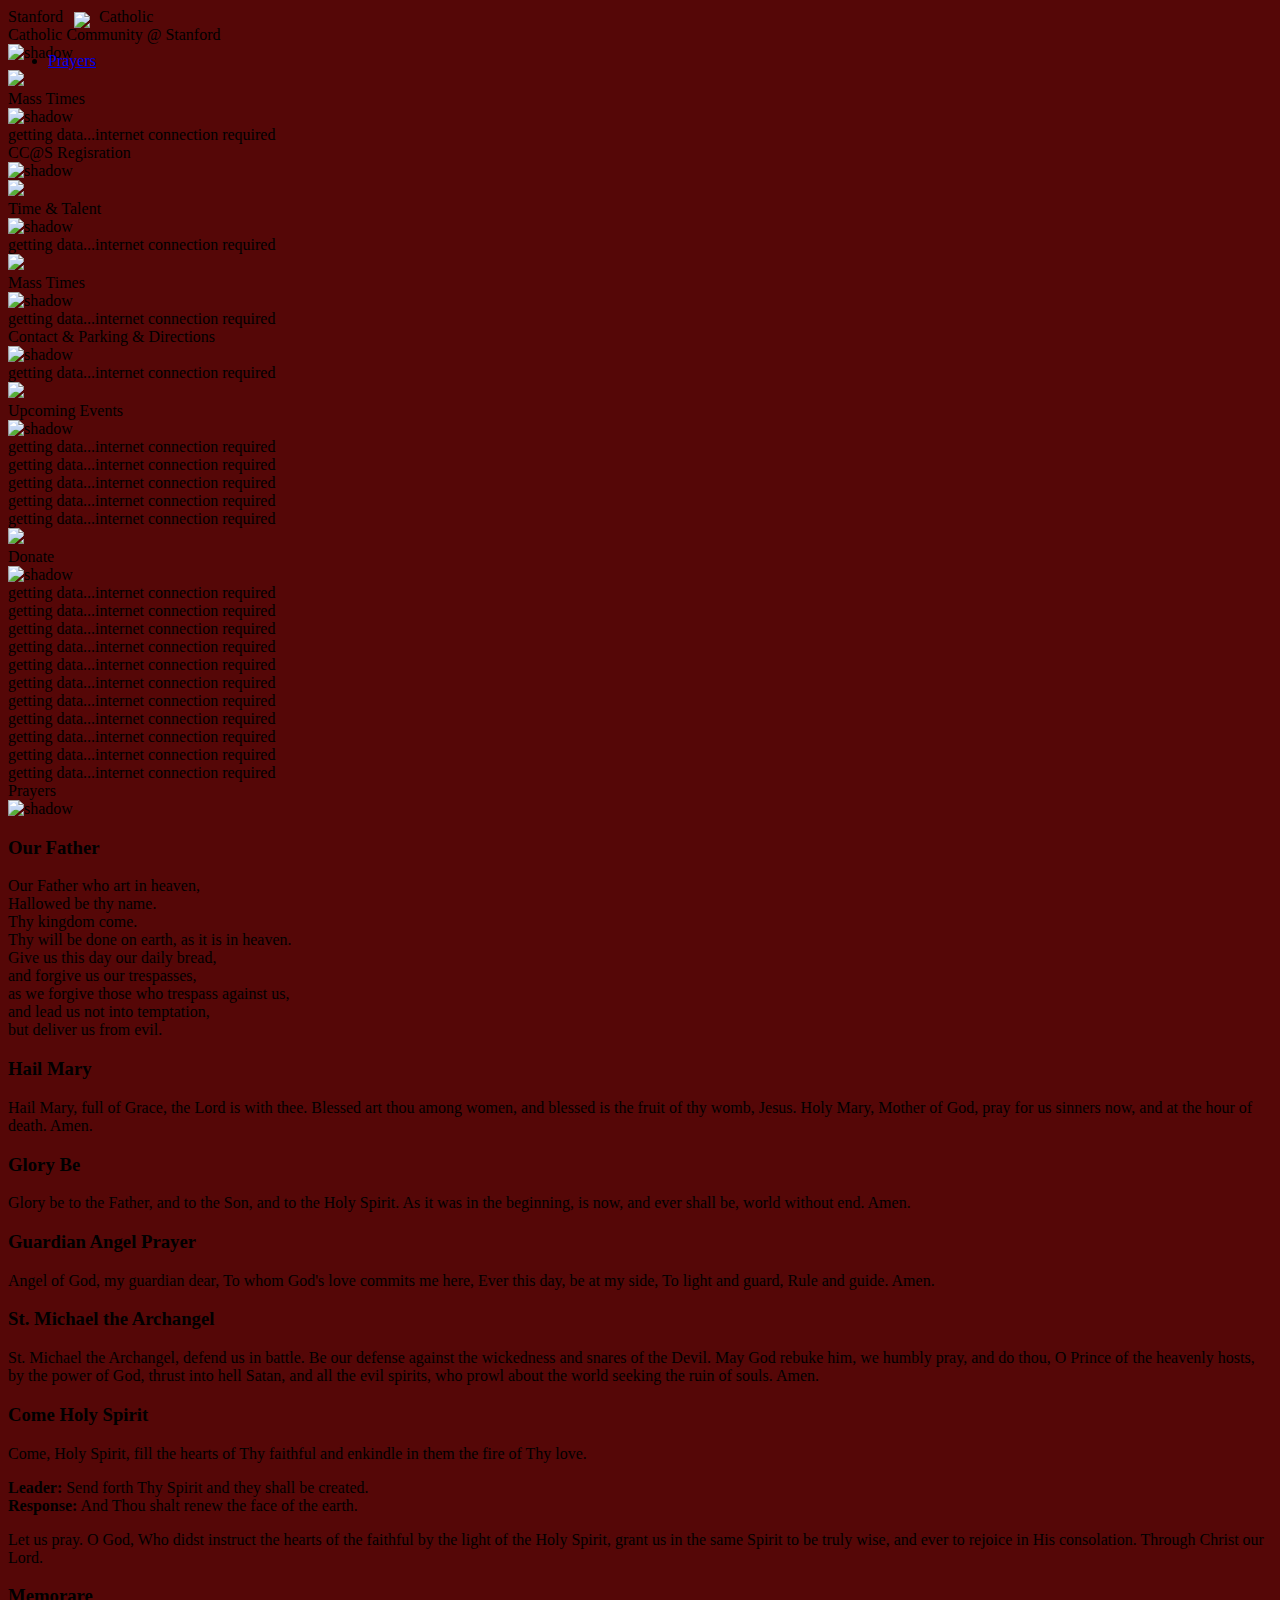
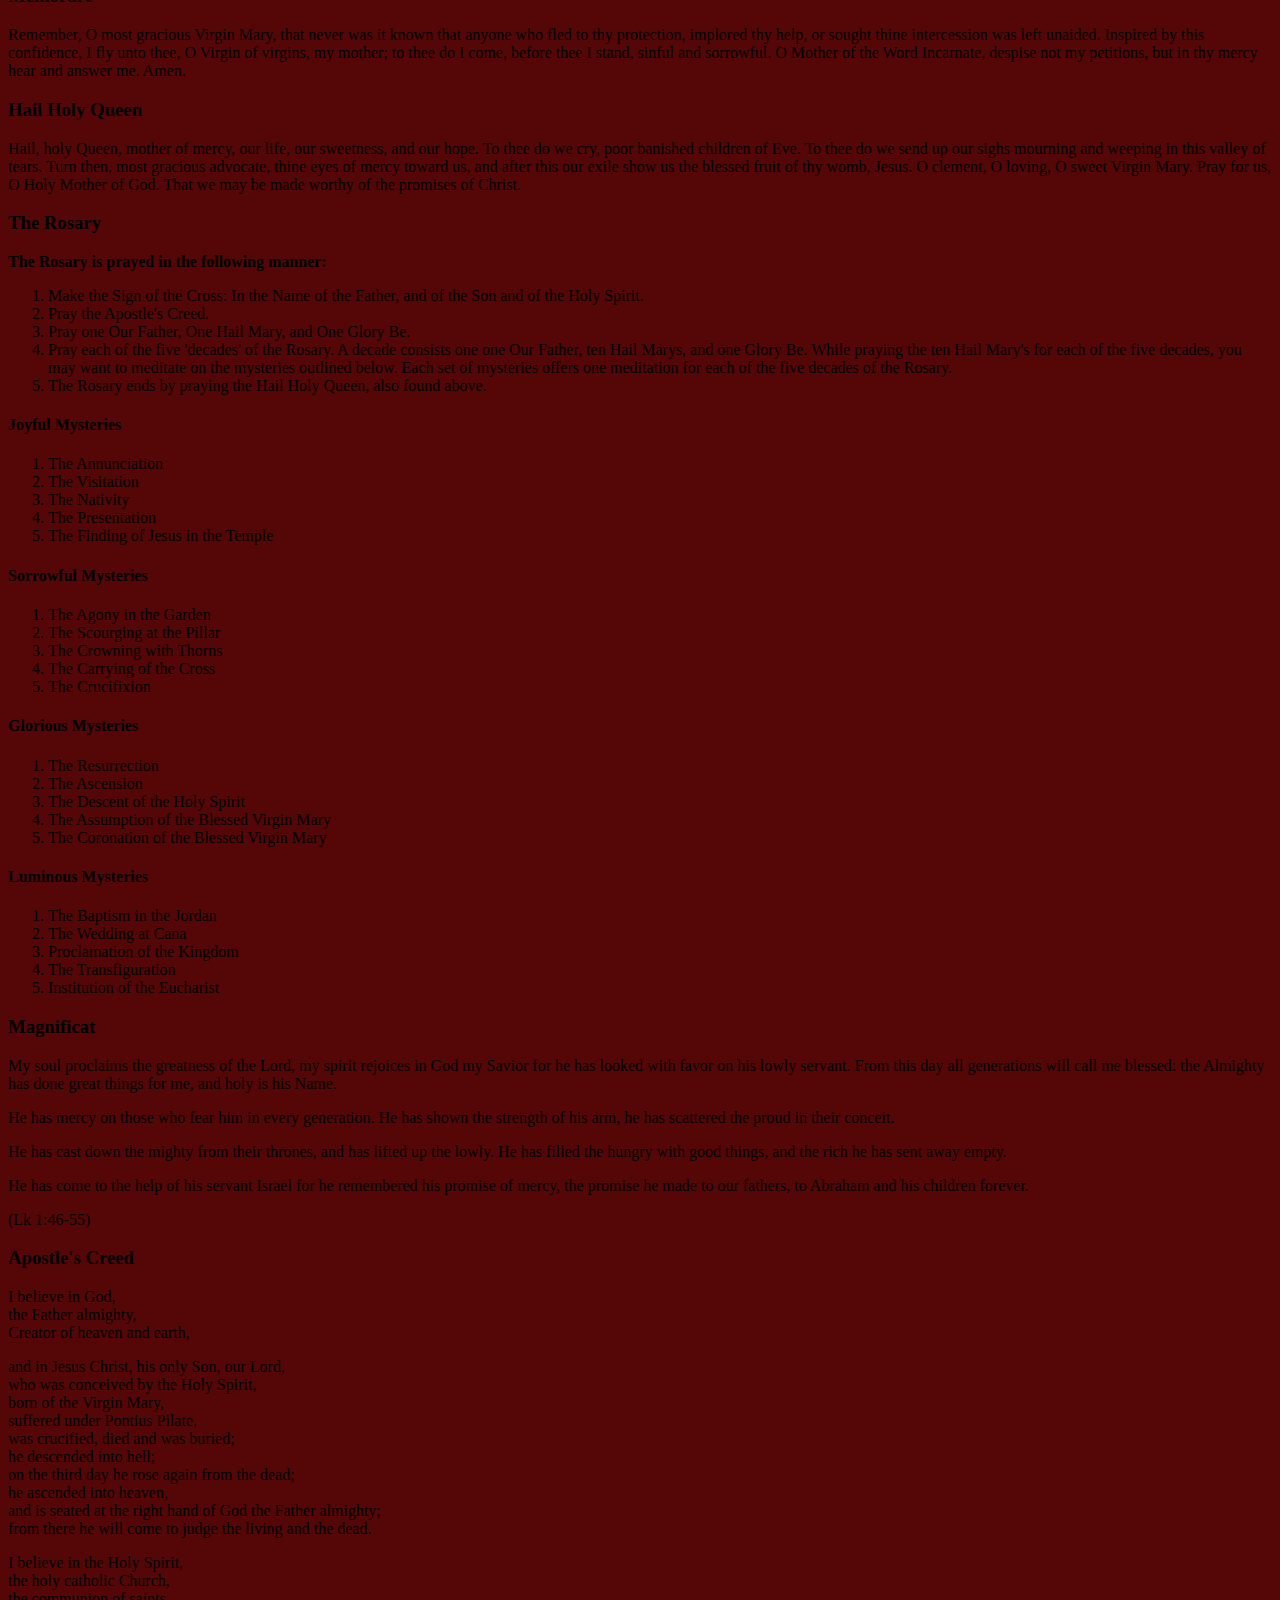
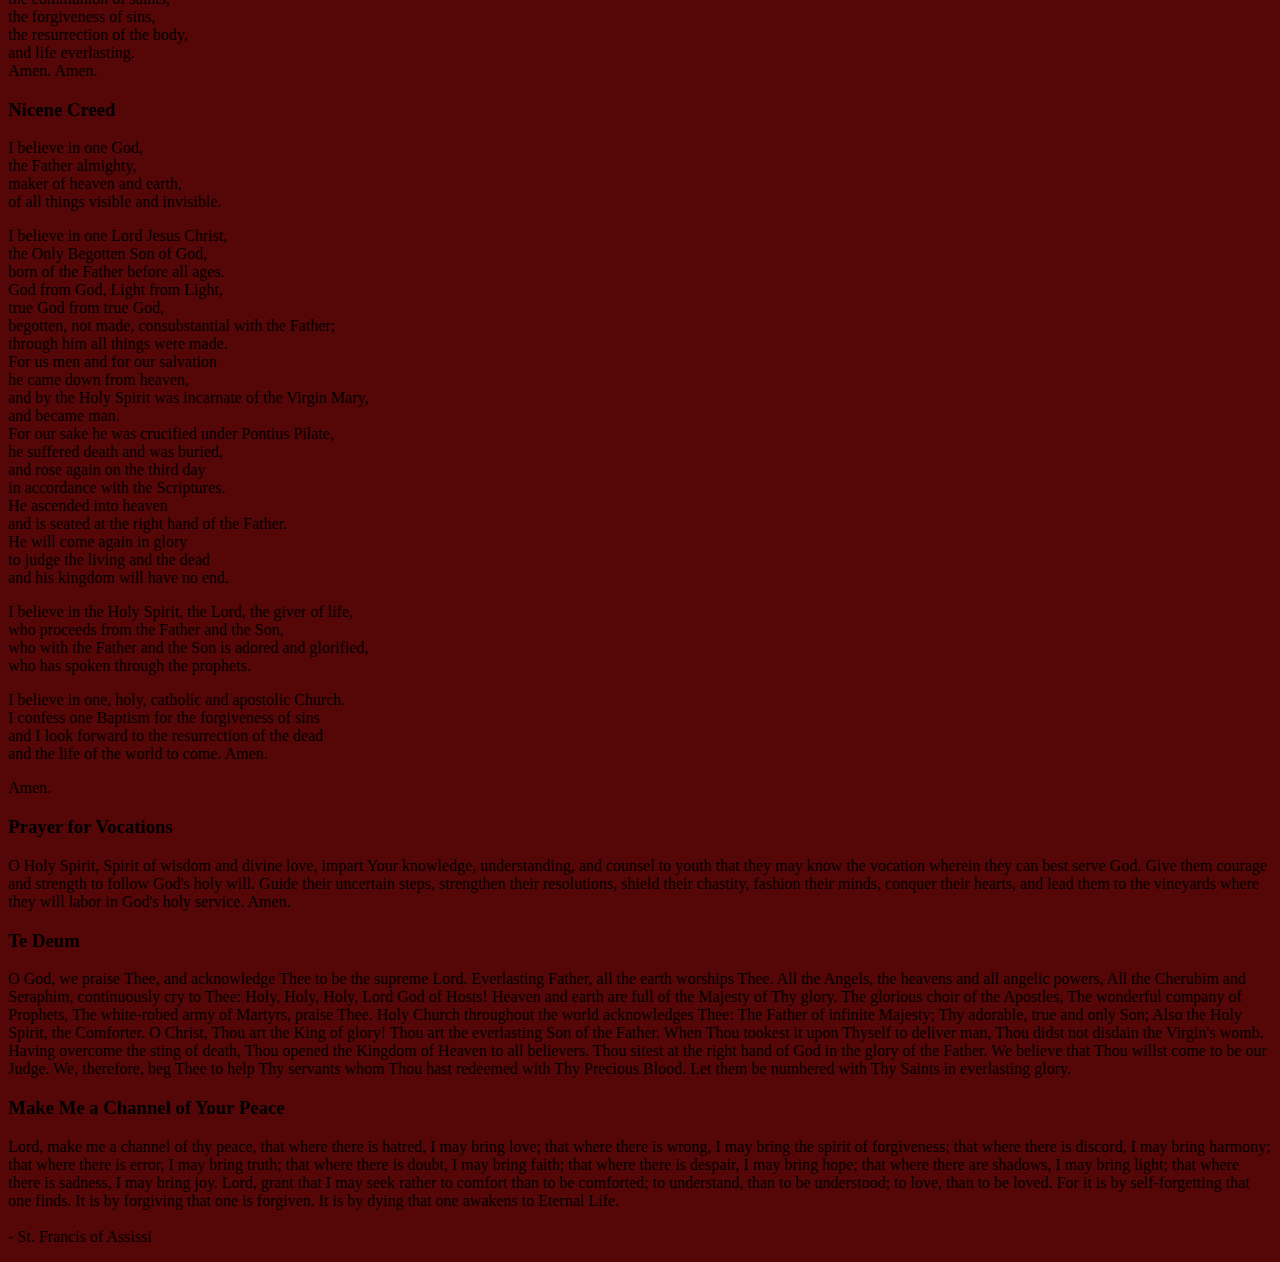
==== commit d123fad1: "2" ====
--- a/main.html
+++ b/main.html
@@ -27,7 +27,7 @@
   
   
   
-   <img src="img2/loader.gif" width="24" height="24">  
+   <img src="../31/img2/loader.gif" width="24" height="24">  
   
    </div>
 
@@ -59,32 +59,32 @@
 -->
     
     <!-- css -->
-    <link rel="stylesheet" href="assets/css/jquery.mobile-1.3.1.min.css" />
-   <link rel="stylesheet" href="assets/css/style1.css">
+    <link rel="stylesheet" href="../31/assets/css/jquery.mobile-1.3.1.min.css" />
+   <link rel="stylesheet" href="../31/assets/css/style1.css">
  <!--    <link rel="stylesheet" href="assets/css/apprise.min.css" />  -->
-    <link rel="stylesheet" href="assets/css/fonts.css">
-    
-    
-    <link rel="stylesheet" href="stanford.css"><!--themerollser theme---> 
-    <link rel="stylesheet" href="web4u.css"> 
+    <link rel="stylesheet" href="../31/assets/css/fonts.css">
+    
+    
+    <link rel="stylesheet" href="../31/stanford.css"><!--themerollser theme---> 
+    <link rel="stylesheet" href="../31/web4u.css"> 
     <link rel="stylesheet" href="http://web4uonline.com/stanford/web4u-out.css">
   
     
  
     <!-- JS -->
-	<script src="phonegap.js"></script>
+	<script src="../31/phonegap.js"></script>
 	
 	    
-    <script src="assets/js/jquery-1.8.2.min.js"></script>
-    <script src="assets/js/jquery.mobile-1.3.0.min.js"></script>
-   	<script src="assets/js/screen.js"></script>
+    <script src="../31/assets/js/jquery-1.8.2.min.js"></script>
+    <script src="../31/assets/js/jquery.mobile-1.3.0.min.js"></script>
+   	<script src="../31/assets/js/screen.js"></script>
    
 <!-- 	
 	<script src="assets/js/apprise-1.5.min.js"></script> 
 -->	
 	
-	<script src="readinglink.js"></script>
-	<script src="web4u.js"></script> 
+	<script src="../31/readinglink.js"></script>
+	<script src="../31/web4u.js"></script> 
 	<script src="http://www.web4uonline.com/stanford/web4u-out.js"></script> 
 
 
@@ -142,7 +142,7 @@
 
 
 <div data-role='header' class='page-header' data-theme="b" >
-<div class='title'>Stanford<img style='margin:-4px 9px -6px 11px !important;' src='img2/logo.png'>Catholic
+<div class='title'>Stanford<img style='margin:-4px 9px -6px 11px !important;' src='../31/img2/logo.png'>Catholic
 </div>
 </div>   
 
@@ -164,7 +164,7 @@
 	<!-- /slider -->
 	
 	
-<script src="slideshow.js"></script>	
+<script src="../31/slideshow.js"></script>	
 	
 	
 	
@@ -173,7 +173,7 @@
 </div> 
     
 	<div class="shadow1box">
-		<img src="assets/images/shadow1.png" class="shadow1" alt="shadow">
+		<img src="../31/assets/images/shadow1.png" class="shadow1" alt="shadow">
 	</div>
 	
 	 
@@ -219,7 +219,7 @@
 
     
 <!-- footer -->
-<script src="inc-footer.js"></script>
+<script src="../31/inc-footer.js"></script>
 <!-- /footer -->
 
 
@@ -238,13 +238,13 @@
 
 <div data-role="page" id="schedule" data-theme="a" class="pagebg">
 	  
-<script src="inc-header.js"></script>
+<script src="../31/inc-header.js"></script>
  
 <div data-role="content">
     
     <!-- banner & title -->
 	<div class="bannerContainer">
-		<img src="tops/group.jpg" class="banner">	
+		<img src="../31/tops/group.jpg" class="banner">	
     </div>
     
     
@@ -257,7 +257,8 @@
     
 
 
-    <div class="shadow1box"><img src="assets/images/shadow1.png" class="shadow1" alt="shadow"></div>
+    <div class="shadow1box">
+		<img src="../31/assets/images/shadow1.png" class="shadow1" alt="shadow"></div>
 	<!-- /banner & title -->
     
     <div class="content-padd" >
@@ -306,7 +307,7 @@
 	
 	
 	<!-- footer -->
-<script src="inc-footer.js"></script>  
+<script src="../31/inc-footer.js"></script>  
 	<!-- /footer -->
 	
 </div><!-- /page -->
@@ -322,7 +323,7 @@
 
 <div data-role="page" id="registration" data-theme="a" class="pagebg">
 	  
-<script src="inc-header.js"></script>
+<script src="../31/inc-header.js"></script>
 
 <div data-role="content">
     
@@ -337,7 +338,8 @@
     
 
 
-    <div class="shadow1box"><img src="assets/images/shadow1.png" class="shadow1" alt="shadow"></div>
+    <div class="shadow1box">
+		<img src="../31/assets/images/shadow1.png" class="shadow1" alt="shadow"></div>
 	<!-- /banner & title -->
     
     <div class="content-padd" >
@@ -357,7 +359,7 @@
 	
 	
 	<!-- footer -->  
-<script src="inc-footer.js"></script>  
+<script src="../31/inc-footer.js"></script>  
 	<!-- /footer -->
 	
 </div><!-- /page -->
@@ -374,13 +376,13 @@
 
 <div data-role="page" id="talent" data-theme="a" class="pagebg">
 	  
-<script src="inc-header.js"></script>
+<script src="../31/inc-header.js"></script>
  
 <div data-role="content">
     
     <!-- banner & title -->
 	<div class="bannerContainer">
-		<img src="tops/group.jpg" class="banner">	
+		<img src="../31/tops/group.jpg" class="banner">	
     </div>
     
     
@@ -393,7 +395,8 @@
     
 
 
-    <div class="shadow1box"><img src="assets/images/shadow1.png" class="shadow1" alt="shadow"></div>
+    <div class="shadow1box">
+		<img src="../31/assets/images/shadow1.png" class="shadow1" alt="shadow"></div>
 	<!-- /banner & title -->
     
     <div class="content-padd" >
@@ -440,7 +443,7 @@
 	
 	
 	<!-- footer -->
-<script src="inc-footer.js"></script>  
+<script src="../31/inc-footer.js"></script>  
 	<!-- /footer -->
 	
 </div><!-- /page -->
@@ -456,7 +459,7 @@
 <!--/////////////////////////////////////SUNDAY/////////////////////////////////////////-->			
 <!--///////////////////////////////////////////////////////////////////////////////////////-->
 <div data-role="page" id="sunday" data-theme="a" class="pagebg">
-<script src="inc-header.js"></script>
+<script src="../31/inc-header.js"></script>
 
 <head>
 <meta content="text/html; charset=utf-8" http-equiv="Content-Type">
@@ -471,7 +474,7 @@
     
 	</div><!-- /content -->  	 
 	<!-- footer -->
-<script src="inc-footer.js"></script>
+<script src="../31/inc-footer.js"></script>
 	<!-- /footer -->
 </div><!-- /page -->
 
@@ -495,13 +498,13 @@
 
 <div data-role="page" id="mass" data-theme="a" class="pagebg">
 	  
-<script src="inc-header.js"></script>
+<script src="../31/inc-header.js"></script>
 
 <div data-role="content">
     
     <!-- banner & title -->
 	<div class="bannerContainer">
-		<img src="tops/mass.jpg" class="banner">	
+		<img src="../31/tops/mass.jpg" class="banner">	
     </div>
     
     
@@ -514,7 +517,8 @@
     
 
 
-    <div class="shadow1box"><img src="assets/images/shadow1.png" class="shadow1" alt="shadow"></div>
+    <div class="shadow1box">
+		<img src="../31/assets/images/shadow1.png" class="shadow1" alt="shadow"></div>
 	<!-- /banner & title -->
     
     <div class="content-padd" >
@@ -558,7 +562,7 @@
 
 	
 	<!-- footer -->
-<script src="inc-footer.js"></script>
+<script src="../31/inc-footer.js"></script>
 	<!-- /footer -->
 	
 </div><!-- /page -->
@@ -575,7 +579,7 @@
 
 <div data-role="page" id="contact" data-theme="a" class="pagebg">
 	  
-  <script src="inc-header.js"></script>
+  <script src="../31/inc-header.js"></script>
   
   <div data-role="content">
     
@@ -591,7 +595,8 @@
   	
   	
   	
-        <div class="shadow1box"><img src="assets/images/shadow1.png" class="shadow1" alt="shadow"></div>
+        <div class="shadow1box">
+			<img src="../31/assets/images/shadow1.png" class="shadow1" alt="shadow"></div>
 	<!-- /banner & title -->
     
     <div class="content-padd">
@@ -637,7 +642,7 @@
             
     	
 	<!-- footer -->
-<script src="inc-footer.js"></script>
+<script src="../31/inc-footer.js"></script>
 	<!-- /footer -->
 
 	
@@ -661,12 +666,12 @@
 
 <div data-role="page" id="news" data-theme="a" class="pagebg">
 	  
-  <script src="inc-header.js"></script>  
+  <script src="../31/inc-header.js"></script>  
   
 
     <!-- banner & title -->
 	<div class="bannerContainer">
-		<img src="tops/ocean.jpg" class="banner">	
+		<img src="../31/tops/ocean.jpg" class="banner">	
     </div>
   	
   	 	
@@ -675,7 +680,8 @@
 			</div> 
 
   	
-        <div class="shadow1box"><img src="assets/images/shadow1.png" class="shadow1" alt="shadow"></div>
+        <div class="shadow1box">
+			<img src="../31/assets/images/shadow1.png" class="shadow1" alt="shadow"></div>
 	<!-- /banner & title -->
     
     <div class="content-padd">
@@ -713,7 +719,7 @@
 
 
 
-</div><!--end editable--->
+
 
 	
 	
@@ -724,7 +730,7 @@
 	
 	
 <!-- footer -->
-<script src="inc-footer.js"></script>
+<script src="../31/inc-footer.js"></script>
 <!-- /footer -->
 
 
@@ -742,7 +748,7 @@
 <!--/////////////////////////////////////All Page Navigation/////////////////////////////////////////-->			
 <!--///////////////////////////////////////////////////////////////////////////////////////-->
 <div data-role="page" id="navigation2" data-theme="a" class="pagebg">
-	<script src="inc-header.js"></script>
+	<script src="../31/inc-header.js"></script>
 
 <div data-role="content">
 	
@@ -771,7 +777,7 @@
 	
 	
 <!-- footer -->
-<script src="inc-footer.js"></script>
+<script src="../31/inc-footer.js"></script>
 <!-- /footer -->	
 
 
@@ -790,7 +796,7 @@
 <!--///////////////////////////////////////////////////////////////////////////////////////-->
 
 <div data-role="page" id="faith" data-theme="a" class="pagebg">
-<script src="inc-header.js"></script>
+<script src="../31/inc-header.js"></script>
 
 
 
@@ -814,7 +820,7 @@
   	   
 	
 	<!-- footer -->
-<script src="inc-footer.js"></script>
+<script src="../31/inc-footer.js"></script>
 	<!-- /footer -->
 
 	
@@ -832,7 +838,7 @@
 <!--///////////////////////////////////////////////////////////////////////////////////////-->
 
 <div data-role="page" id="media" data-theme="a" class="pagebg">
-<script src="inc-header.js"></script>
+<script src="../31/inc-header.js"></script>
 
 <!----------------------BEGIN EXTERNAL FETCH--------------------->
 <script>
@@ -851,7 +857,7 @@
   	   
 	
 	<!-- footer -->
-<script src="inc-footer.js"></script>
+<script src="../31/inc-footer.js"></script>
 	<!-- /footer -->
 
 	
@@ -869,7 +875,7 @@
 
 <div data-role="page" id="alumni" data-theme="a" class="pagebg">
 	  
-  <script src="inc-header.js"></script>
+  <script src="../31/inc-header.js"></script>
   
             
             
@@ -908,7 +914,7 @@
             
     	
 	<!-- footer -->
-<script src="inc-footer.js"></script>
+<script src="../31/inc-footer.js"></script>
 	<!-- /footer -->
 
 	
@@ -925,14 +931,14 @@
 <!--///////////////////////////////////////////////////////////////////////////////////////-->
 
 <div data-role="page" id="donate" data-theme="a" class="pagebg">
-<script src="inc-header.js"></script>
+<script src="../31/inc-header.js"></script>
 
   <div data-role="content">
     
  
 		<!-- banner & title -->
 	<div class="bannerContainer">
-		<img src="tops/meal.jpg" class="banner">	
+		<img src="../31/tops/meal.jpg" class="banner">	
     </div>
 
 
@@ -945,7 +951,8 @@
   	
   	
   	
-        <div class="shadow1box"><img src="assets/images/shadow1.png" class="shadow1" alt="shadow"></div>
+        <div class="shadow1box">
+			<img src="../31/assets/images/shadow1.png" class="shadow1" alt="shadow"></div>
 	<!-- /banner & title -->
     
     <div class="content-padd">
@@ -971,7 +978,7 @@
 
 	  
 	<!-- footer -->
-<script src="inc-footer.js"></script>
+<script src="../31/inc-footer.js"></script>
 	<!-- /footer -->
 	
 </div><!-- /page -->
@@ -986,7 +993,7 @@
 <!--///////////////////////////////////////////////////////////////////////////////////////-->
 
 <div data-role="page" id="reflection" data-theme="a" class="pagebg">
-<script src="inc-header.js"></script>
+<script src="../31/inc-header.js"></script>
 <!----------------------BEGIN EXTERNAL FETCH--------------------->
 <script>
 function getReflection() {$.ajax({type: "GET",cache: false, url: "http://web4uonline.com/stanford/reflection.php",
@@ -1004,7 +1011,7 @@
  
 	  
 	<!-- footer -->
-<script src="inc-footer.js"></script>
+<script src="../31/inc-footer.js"></script>
 	<!-- /footer -->
 	
 </div><!-- /page -->
@@ -1020,7 +1027,7 @@
 <!--///////////////////////////////////////////////////////////////////////////////////////-->
 
 <div data-role="page" id="songs" data-theme="a" class="pagebg">
-<script src="inc-header.js"></script>
+<script src="../31/inc-header.js"></script>
 <!----------------------BEGIN EXTERNAL FETCH--------------------->
 <script>
 function getmusic() {$.ajax({type: "GET",cache: false, url: "http://web4uonline.com/stanford/music.php",
@@ -1038,7 +1045,7 @@
  
 	  
 	<!-- footer -->
-<script src="inc-footer.js"></script>
+<script src="../31/inc-footer.js"></script>
 	<!-- /footer -->
 	
 </div><!-- /page -->
@@ -1053,7 +1060,7 @@
 <!--///////////////////////////////////////////////////////////////////////////////////////-->
 
 <div data-role="page" id="announcements" data-theme="a" class="pagebg">
-<script src="inc-header.js"></script>
+<script src="../31/inc-header.js"></script>
 <!----------------------BEGIN EXTERNAL FETCH--------------------->
 <script>
 function getannouncements() {$.ajax({type: "GET",cache: false, url: "http://web4uonline.com/stanford/announcements.php",
@@ -1071,7 +1078,7 @@
  
 	  
 	<!-- footer -->
-<script src="inc-footer.js"></script>
+<script src="../31/inc-footer.js"></script>
 	<!-- /footer -->
 	
 </div><!-- /page -->
@@ -1120,7 +1127,7 @@
 <!--///////////////////////////////////////////////////////////////////////////////////////-->
 
 <div data-role="page" id="orderMass" data-theme="a" class="pagebg">
-<script src="inc-header.js"></script>
+<script src="../31/inc-header.js"></script>
 <!----------------------BEGIN EXTERNAL FETCH--------------------->
 <script>
 function getorderMass() {$.ajax({type: "GET",cache: false, url: "http://web4uonline.com/stanford/orderMass.php",
@@ -1138,7 +1145,7 @@
  
 	  
 	<!-- footer -->
-<script src="inc-footer.js"></script>
+<script src="../31/inc-footer.js"></script>
 	<!-- /footer -->
 	
 </div><!-- /page -->
@@ -1157,8 +1164,8 @@
 <!--/////////////////////////////////////EXAMINATION/////////////////////////////////////////-->			
 <!--///////////////////////////////////////////////////////////////////////////////////////-->
 
-<div data-role="page" id="guideConfession" data-theme="a" class="pagebg" style="background-image:url('img2/texture2.jpg') !important;">
-<script src="inc-header.js"></script>
+<div data-role="page" id="guideConfession" data-theme="a" class="pagebg" style="background-image:url('../31/img2/texture2.jpg') !important;">
+<script src="../31/inc-header.js"></script>
  
        
 <!----------------------BEGIN EXTERNAL FETCH--------------------->
@@ -1181,7 +1188,7 @@
    
 	
 	<!-- footer -->
-<script src="inc-footer.js"></script>
+<script src="../31/inc-footer.js"></script>
 	<!-- /footer -->
 
 	
@@ -1265,7 +1272,7 @@
 <!--///////////////////////////////////////////////////////////////////////////////////////-->
 
 <div data-role="page" id="extra1" data-theme="a" class="pagebg">
-<script src="inc-header.js"></script> 
+<script src="../31/inc-header.js"></script> 
    
 <!----------------------BEGIN EXTERNAL FETCH--------------------->
 <script>
@@ -1281,7 +1288,7 @@
 <div id="resultsextra1">getting data...internet connection required</div>
 <!----------------------END EXTERNALFETCH--------------------->
    <!-- footer -->
-<script src="inc-footer.js"></script>
+<script src="../31/inc-footer.js"></script>
 	<!-- /footer -->
 </div><!-- /page -->
 
@@ -1294,7 +1301,7 @@
 <!--///////////////////////////////////////////////////////////////////////////////////////-->
 
 <div data-role="page" id="extra2" data-theme="a" class="pagebg">
-<script src="inc-header.js"></script> 
+<script src="../31/inc-header.js"></script> 
    
 <!----------------------BEGIN EXTERNAL FETCH--------------------->
 <script>
@@ -1310,7 +1317,7 @@
 <div id="resultsextra2">getting data...internet connection required</div>
 <!----------------------END EXTERNALFETCH--------------------->
    <!-- footer -->
-<script src="inc-footer.js"></script>
+<script src="../31/inc-footer.js"></script>
 	<!-- /footer -->
 </div><!-- /page -->
 
@@ -1323,7 +1330,7 @@
 <!--///////////////////////////////////////////////////////////////////////////////////////-->
 
 <div data-role="page" id="extra3" data-theme="a" class="pagebg">
-<script src="inc-header.js"></script> 
+<script src="../31/inc-header.js"></script> 
    
 <!----------------------BEGIN EXTERNAL FETCH--------------------->
 <script>
@@ -1339,7 +1346,7 @@
 <div id="resultsextra3">getting data...internet connection required</div>
 <!----------------------END EXTERNALFETCH--------------------->
    <!-- footer -->
-<script src="inc-footer.js"></script>
+<script src="../31/inc-footer.js"></script>
 	<!-- /footer -->
 </div><!-- /page -->
 
@@ -1353,7 +1360,7 @@
 <!--///////////////////////////////////////////////////////////////////////////////////////-->
 
 <div data-role="page" id="extra4" data-theme="a" class="pagebg">
-<script src="inc-header.js"></script> 
+<script src="../31/inc-header.js"></script> 
    
 <!----------------------BEGIN EXTERNAL FETCH--------------------->
 <script>
@@ -1369,7 +1376,7 @@
 <div id="resultsextra4">getting data...internet connection required</div>
 <!----------------------END EXTERNALFETCH--------------------->
    <!-- footer -->
-<script src="inc-footer.js"></script>
+<script src="../31/inc-footer.js"></script>
 	<!-- /footer -->
 </div><!-- /page -->
 
@@ -1389,7 +1396,7 @@
 <!--/////////////////////////////////////END EXTRA 5/////////////////////////////////////////-->			
 <!--///////////////////////////////////////////////////////////////////////////////////////-->
 <div data-role="page" id="extra5" data-theme="a" class="pagebg">
-<script src="inc-header.js"></script>
+<script src="../31/inc-header.js"></script>
 
 <head>
 <meta content="text/html; charset=utf-8" http-equiv="Content-Type">
@@ -1401,7 +1408,7 @@
     
 	</div><!-- /content -->  	 
 	<!-- footer -->
-<script src="inc-footer.js"></script>
+<script src="../31/inc-footer.js"></script>
 	<!-- /footer -->
 </div><!-- /page -->
 
@@ -1411,7 +1418,7 @@
 <!--/////////////////////////////////////EXTRA 6/////////////////////////////////////////-->			
 <!--///////////////////////////////////////////////////////////////////////////////////////-->
 <div data-role="page" id="extra6" data-theme="a" class="pagebg">
-<script src="inc-header.js"></script>
+<script src="../31/inc-header.js"></script>
 
 <head>
 <meta content="text/html; charset=utf-8" http-equiv="Content-Type">
@@ -1423,7 +1430,7 @@
     
 	</div><!-- /content -->  	 
 	<!-- footer -->
-<script src="inc-footer.js"></script>
+<script src="../31/inc-footer.js"></script>
 	<!-- /footer -->
 </div><!-- /page -->
 <!--///////////////////////////////////////////////////////////////////////////////////////-->
@@ -1434,7 +1441,7 @@
 <!--/////////////////////////////////////EXTRA 7/////////////////////////////////////////-->			
 <!--///////////////////////////////////////////////////////////////////////////////////////-->
 <div data-role="page" id="extra7" data-theme="a" class="pagebg">
-<script src="inc-header.js"></script>
+<script src="../31/inc-header.js"></script>
 
 <head>
 <meta content="text/html; charset=utf-8" http-equiv="Content-Type">
@@ -1446,7 +1453,7 @@
     
 	</div><!-- /content -->  	 
 	<!-- footer -->
-<script src="inc-footer.js"></script>
+<script src="../31/inc-footer.js"></script>
 	<!-- /footer -->
 </div><!-- /page -->
 <!--///////////////////////////////////////////////////////////////////////////////////////-->
@@ -1542,7 +1549,7 @@
 <!--///////////////////////////////////////////////////////////////////////////////////////-->
 
 <div data-role="page" id="app" data-theme="a" class="pagebg"> 
-<script src="inc-header.js"></script>
+<script src="../31/inc-header.js"></script>
  
        
 <!----------------------BEGIN EXTERNAL FETCH--------------------->
@@ -1565,7 +1572,7 @@
    
 	
 	<!-- footer -->
-<script src="inc-footer.js"></script>
+<script src="../31/inc-footer.js"></script>
 	<!-- /footer -->
 
 	
@@ -1583,7 +1590,7 @@
 <!--///////////////////////////////////////////////////////////////////////////////////////-->
 
 <div data-role="page" id="prayers" data-theme="a" class="pagebg">
-<script src="inc-header.js"></script>
+<script src="../31/inc-header.js"></script>
  
 
 <div data-role="content">
@@ -1598,7 +1605,7 @@
   	
   	
         <div class="shadow1box">
-			<img src="assets/images/shadow1.png" class="shadow1" alt="shadow"></div>
+			<img src="../31/assets/images/shadow1.png" class="shadow1" alt="shadow"></div>
 	<!-- /banner & title -->
     
     <div class="content-padd">
@@ -2052,7 +2059,7 @@
    
 	
 	<!-- footer -->
-<script src="inc-footer.js"></script>
+<script src="../31/inc-footer.js"></script>
 	<!-- /footer -->
 
 	
@@ -2080,7 +2087,7 @@
 
 <!--plugin scripts-->
     
-<script src="childbrowser.js"></script>
+<script src="../31/childbrowser.js"></script>
 
 
 
@@ -2090,8 +2097,8 @@
    <!--<script type="text/javascript" charset="utf-8" src="cordova-2.2.0.js"></script>-->
         
       
-        <script type="text/javascript" src="PushNotification.js"></script>
-        <script src="pushwoosh.js" type="text/javascript"></script>
+        <script type="text/javascript" src="../31/PushNotification.js"></script>
+        <script src="../31/pushwoosh.js" type="text/javascript"></script>
         
         <script type="text/javascript">
             var pushNotification;
